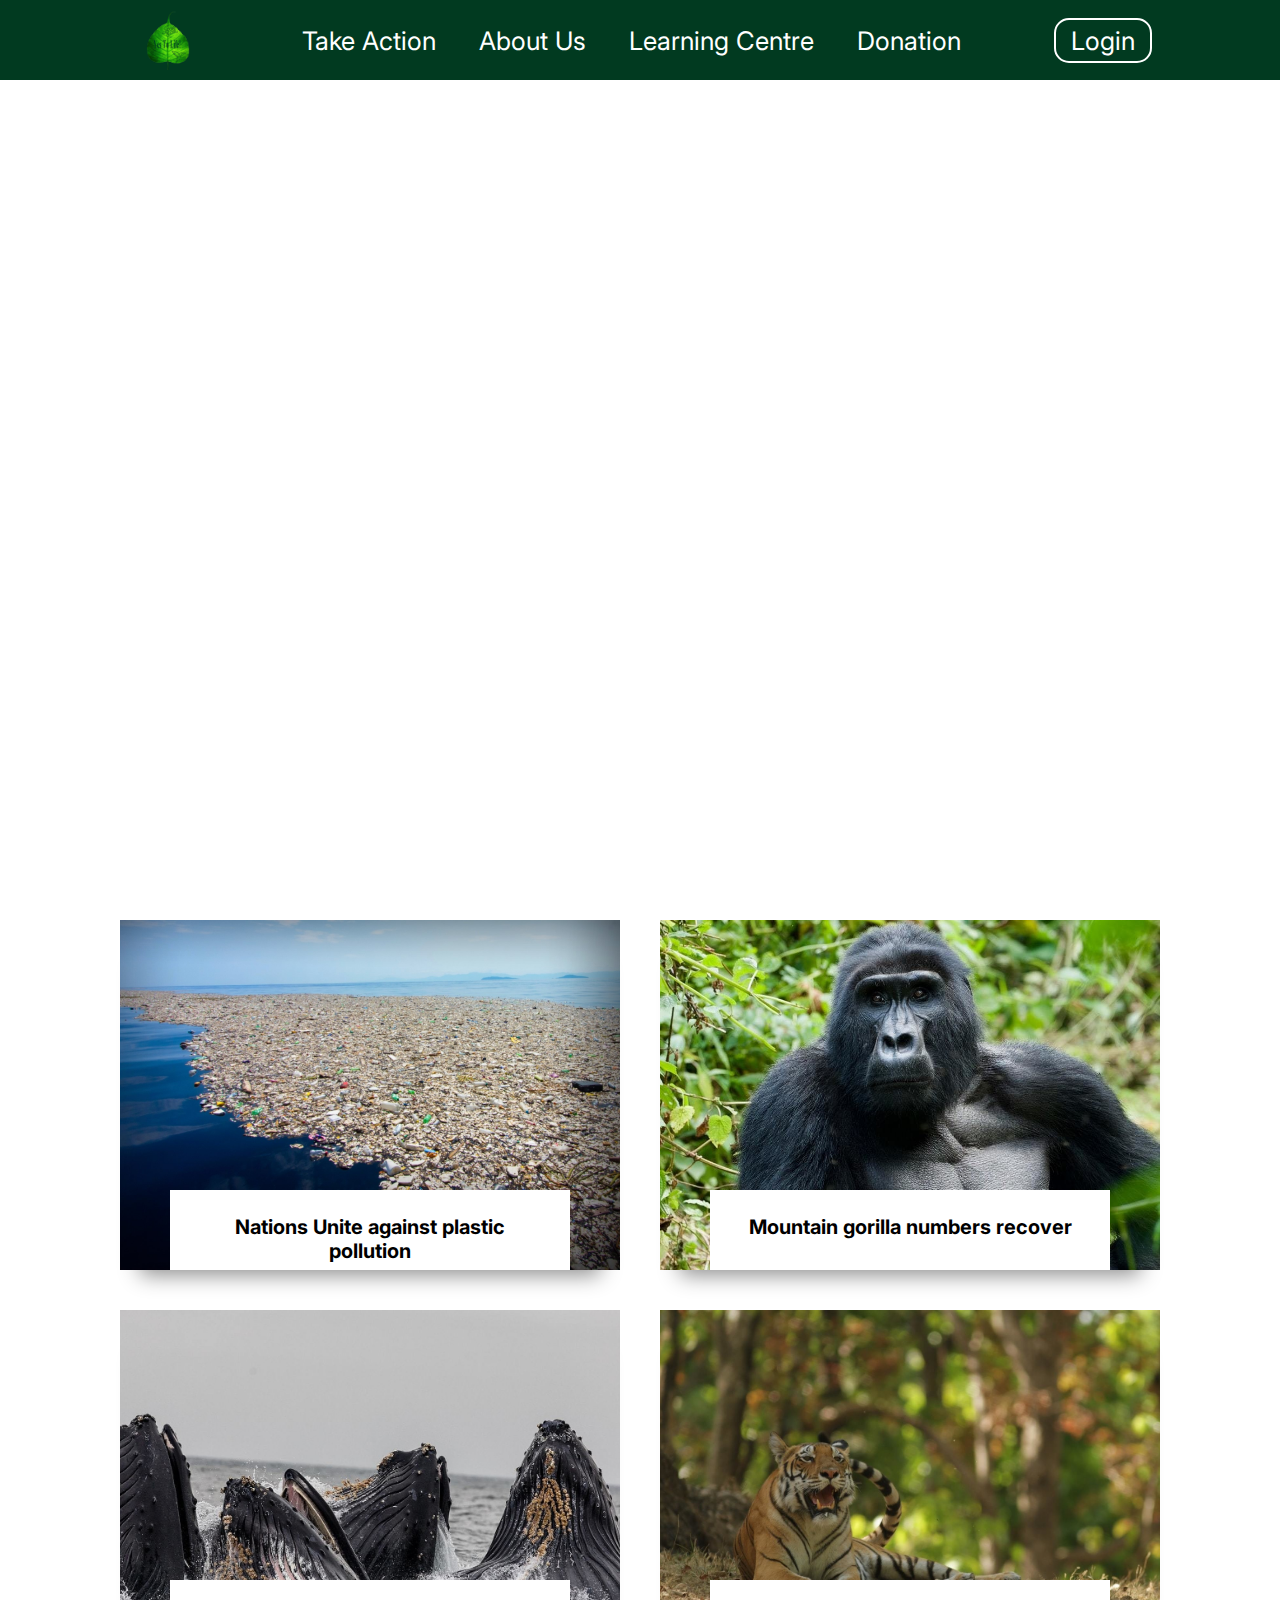
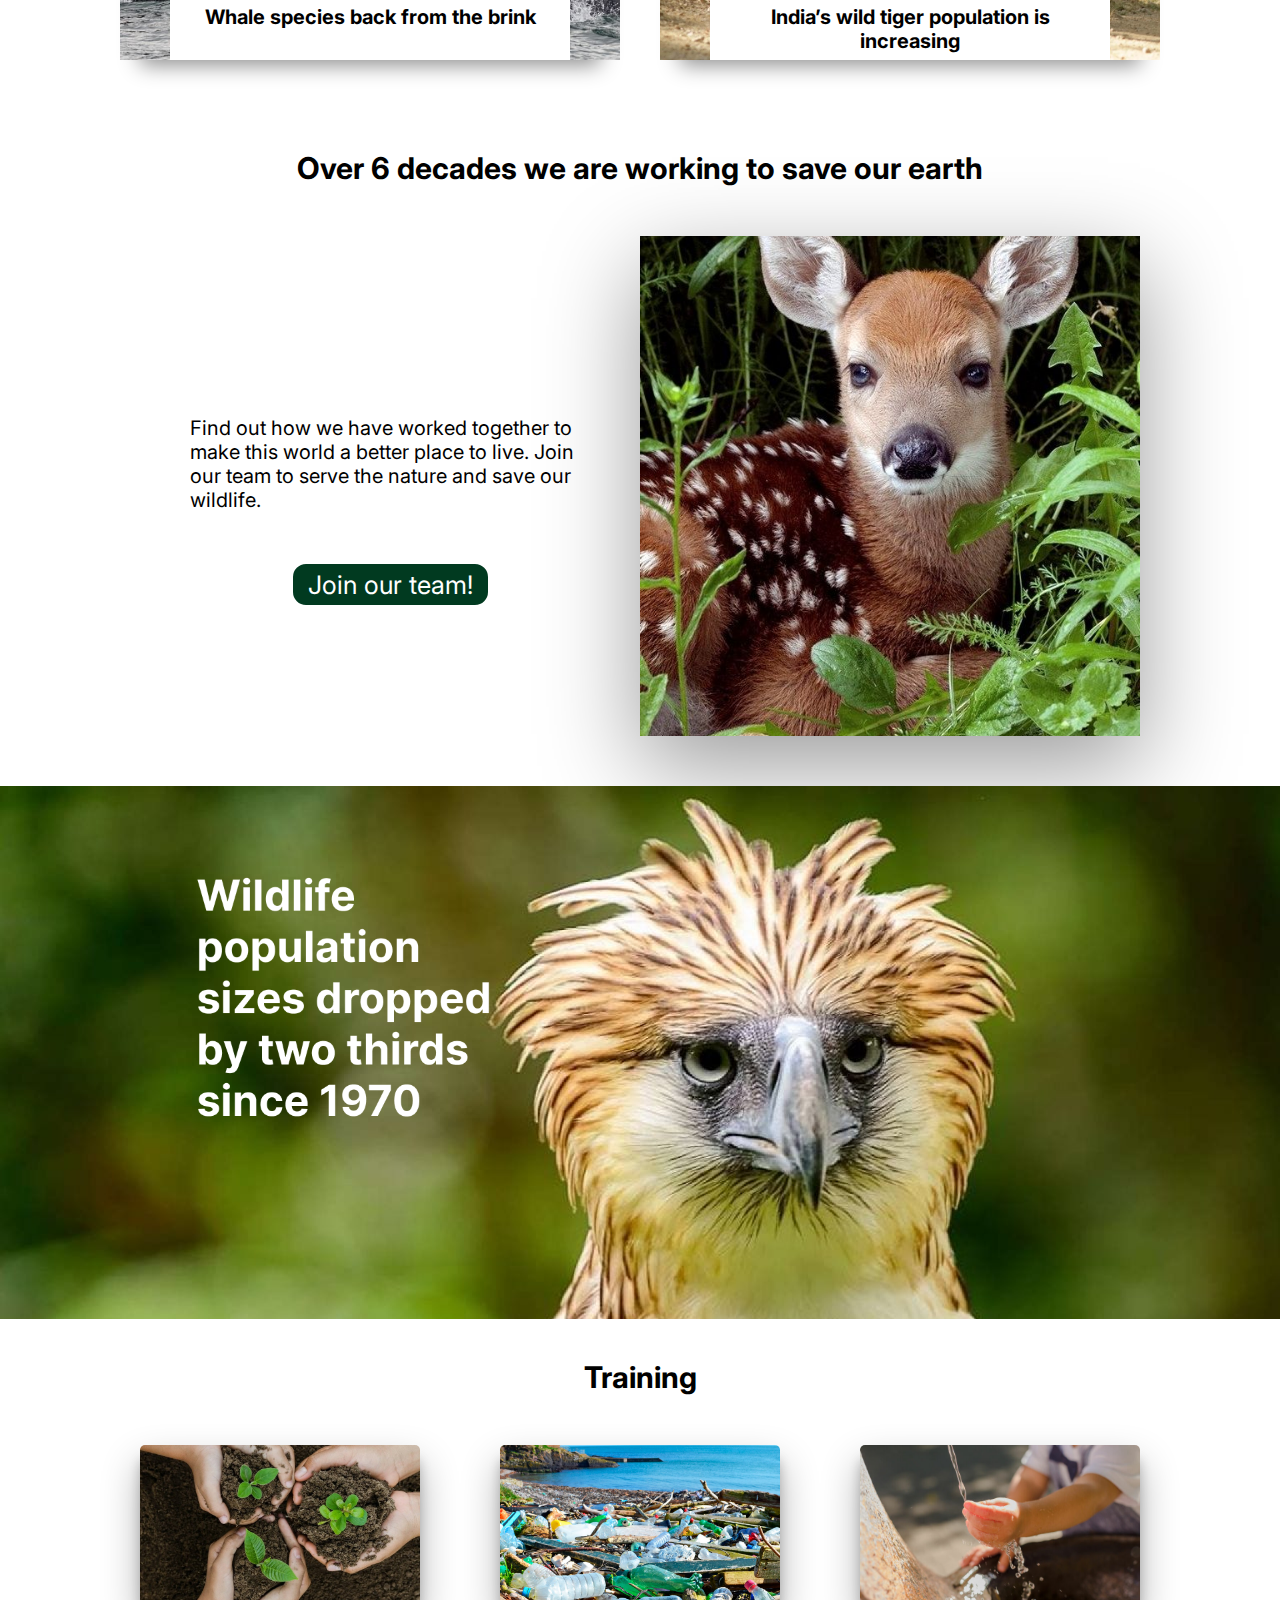
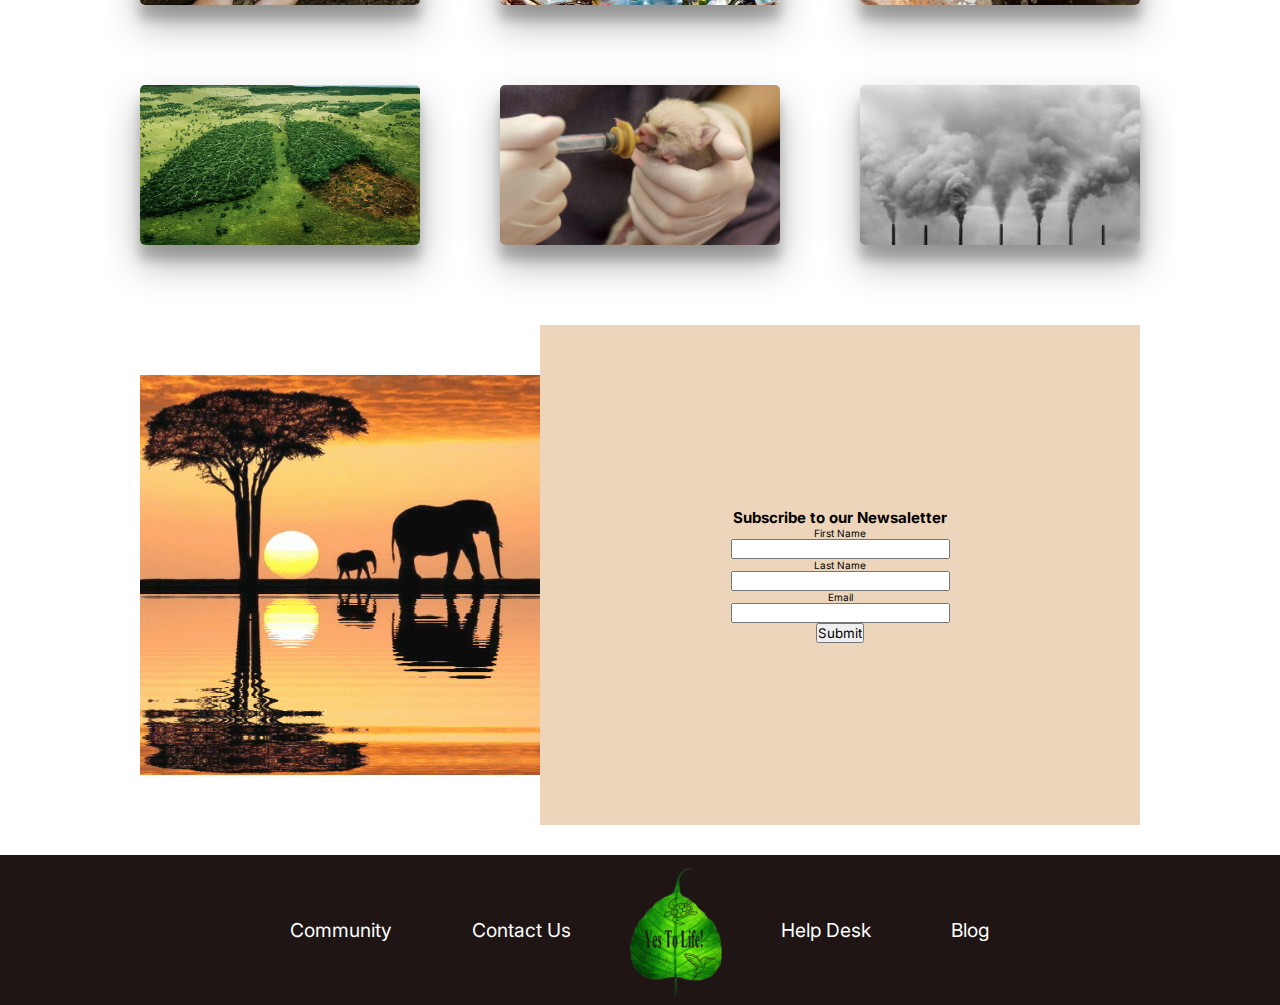
==== index.html @ 1097dbc3 "second commit" ====
<!DOCTYPE html>
<html lang="en">
<head>
    <meta charset="UTF-8">
    <meta http-equiv="X-UA-Compatible" content="IE=edge">
    <meta name="viewport" content="width=device-width, initial-scale=1.0">
    <title>Yes To Life</title>
    <link rel="stylesheet" href="styles.css"/>
    <!-- Inter font -->
    <link rel="preconnect" href="https://fonts.googleapis.com">
    <link rel="preconnect" href="https://fonts.gstatic.com" crossorigin>
    <link href="https://fonts.googleapis.com/css2?family=Inter:wght@300;400;500;600;700;800;900&display=swap" rel="stylesheet"> 
</head>
<body>
    <header>
        <div class="logo">
            <a href="#"><img src="images/logo.png" alt="leaf logo"/></a>
        </div>
        <nav>
            <ul id="links">
                <li><a href="#">Take Action</a></li>
                <li><a href="#">About Us</a></li>
                <li><a href="#">Learning Centre</a></li>
                <li><a href="#">Donation</a></li>
                <img src="images/close.png" alt="close icon" onclick="closeMenu()"/>     
            </ul>
            <img src="images/open.png" alt="open icon" onclick="openMenu()"/>
        </nav>    
        <button class="loginBtn">Login</button>
    </header>
    <!-- ------------------------------------------------------------ -->
    <!-- ----------------------Video---------------------------------- -->
    <!-- ------------------------------------------------------------ -->
    <div class="container">
        <div class="videoContainer">
           <!-- <video src="videos/Plastic_Pollution_Video(480p).mp4" controls></video> -->
           <iframe width="560" height="315" src="https://www.youtube.com/embed/QQYgCxu988s" title="YouTube video player" frameborder="0" allow="accelerometer; autoplay; clipboard-write; encrypted-media; gyroscope; picture-in-picture" allowfullscreen></iframe>
       </div>
    </div>
    <!-- ------------------------------------------------------------ -->
    <!-- ----------------------Inspirational stories----------------- -->
    <!-- ------------------------------------------------------------ -->
    <main class="stories">
        <div class="card">
                <img src="images/nationsUnite.jpg" alt="thousands of single use plastic bottles on river surface">
            <div class="content">
                <h3>Nations Unite against plastic pollution</h3>
                <p>An end to plastic pollution is now in sight after countries from around the world unanimously agreed at the UN Environment Assembly to develop a legally binding treaty. Pressure has been mounting on governments to take action, given the harmful impacts of plastic pollution on people and nature.</p>
                <a href="#">Read more</a>
            </div>
        </div>
        <div class="card">
            <img src="images/gorilla.jpg" alt="a big gorilla in jungle">
        <div class="content">
            <h3>Mountain gorilla numbers recover</h3>
            <p>At one time, mountain gorillas were expected to become extinct by the end of the 20th century. However, a new study has shown that their numbers may actually be increasing for the first time in a while. </p>
            <a href="#">Read more</a>
        </div>
        </div>
            <div class="card">
                <img src="images/Whales.jpg" alt="a few whales in water">
            <div class="content">
                <h3>Whale species back from the brink</h3>
                <p>An estimated 2 million whales were hunted and killed from the 19th to the mid-20th century for their meat, oil and blubber.Shortly after, global trade of whale products was banned and limits were set on subsistence whaling.
                </p>
                <a href="#">Read more</a>
            </div>
        </div>
        <div class="card">
            <img src="images/tiger.jpg" alt="an Indian tiger sitting in the jungle">
        <div class="content">
            <h3>India’s wild tiger population is increasing</h3>
            <p>India is one of 13 nations working on a common goal to double tiger numbers by 2022. It’s estimated that India’s wild tiger population has increased by 33% since 2015. </p>
            <a href="#">Read more</a>
        </div>
</div>
    </main>

    <!-- ------------------------------------------------------------ -->
    <!-- ----------------------Join our team----------------- -->
    <!-- ------------------------------------------------------------ -->
    <section class="joinUs">
        <h2 class="headingJoin">Over 6 decades we are working to save our earth</h2>
        <div class="joinUsContainer">
            <div class="leftText">
                <p>Find out how we have worked together to make this world a better place to live. Join our team to serve the nature and save our wildlife.</p>
                <button>Join our team!</button>
            </div>
            <div class="imgRight">
                <img src="images/deer.jpg" alt="a deer in the bushes"/>
            </div>
        </div>
    </section>

    <!-- ----------------------Image slider----------------- -->
    <!-- ------------------------------------------------------------ -->
    <section aria-label="wildlife and nature photos">
        <div class="carousel">
            <figure>
                    <img src="images/Slide1.png" alt=""/>
                    <img src="images/Slide2.png" alt=""/>
                    <img src="images/Slide3.png" alt=""/>
                    <img src="images/Slide4.png" alt=""/>
                    <img src="images/Slide1.png" alt=""/>  
            </figure>      
          </div>
      </section>

      <!-- ----------------------Training----------------- -->
    <!-- ------------------------------------------------------------ -->
    <section aria-label="various training photos" class="trainingSection">
        <h2>Training</h2>
        <main class="trainingLinks">
        <div class="trainingCard">
            <img src="images/plantsTraining.jpg" alt="plants held in hands">
            <div class="trainingContent">
                <p>In this section learn all about planting trees and plants.</p>
                <button>Learn Now</button>
            </div>
        </div>
        <div class="trainingCard">
            <img src="images/plasticTraining.jpg" alt="plastic pollution showing image">
            <div class="trainingContent">
                <p>How plastic use can be minimized?</p>
                <button>Learn Now</button>
            </div>
        </div>
        <div class="trainingCard">
            <img src="images/waterTraining.jpg" alt="water flowing from a tap">
            <div class="trainingContent">
                <p>Learn how to save water with simple steps.</p>
                <button>Learn Now</button>
            </div>
        </div>
        <div class="trainingCard">
            <img src="images/deforestationTraining.jpg" alt="an image showing large deforestation">
            <div class="trainingContent">
                <p>How deforestation be reduced with better town planning?</p>
                <button>Learn Now</button>
            </div>
        </div>
        <div class="trainingCard">
            <img src="images/animalsTraining.jpg" alt="a baby animal is being fed">
            <div class="trainingContent">
                <p>Learn to take care of wild animals.</p>
                <button>Learn Now</button>
            </div>
        </div>
        <div class="trainingCard">
            <img src="images/pollutionTraining.jpg" alt="large amout of smoke coming out of an industrial chimney">
            <div class="trainingContent">
                <p>Reducing the air pollution with simple lifestyle changes.</p>
                <button>Learn Now</button>
            </div>
        </div>
    </main>
    </section>
    <section class="subscribeSection">
        <div class="formVideoContainer">
            <!-- <video autoplay loop muted src="images/4K_Videos_(ULTRA_HD)__Red_Sky__Nature__Background_Videos__Non_Copyrighted_Videos(360p).mp4"></video> -->
            <img src="images/elephantsSunset.gif"/>
        </div>
        <form type="submit">
            <h2>Subscribe to our Newsaletter</h2>
            <label for="firstName">First Name</label>
            <input type="text" id="firstName" name="firstName">
            <label for="lastName">Last Name</label>
            <input type="text" id="lastName" name="lastName">
            <label for="email">Email</label>
            <input type="email" id="email" name="email">
            <input type="submit" value="Submit"/>
        </form>
    </section>
      <footer>
              <ul class="footerLinks">
                  <li><a href="#">Community</a></li>
                  <li><a href="#">Contact Us</a></li>
              </ul>
              <div class="footerLogo">
                  <a href="#"><img src="images/logo.png" alt="leaf logo"/></a>
              </div>
              <ul class="footerLinks">
                  <li><a href="#">Help Desk</a></li>
                  <li><a href="#">Blog</a></li>
              </ul>
      </footer>
      <script>
          let links = document.getElementById("links");
          function openMenu(){
              links.style.right = "0px";
          }
          function closeMenu(){
              links.style.right = "-100%";
          }
      </script>
  </body>
  </html>
---- styles.css ----
*{
    margin: 0;
    padding: 0;
    box-sizing: border-box;
    font-family: "inter", serif, sans-serif;
}
li{
    list-style: none;
}
/* Variables */
:root{
    font-size: 62.5%;
    --cardinGreen: #013A20;
    --white: #FFFFFF;
    --brightGreen: #56CD05;
    --cocoaBrown: #1E1514;
    --cream: #ECD5BB;
}
body{
    overflow-x: hidden;
}
header{
    width: 100%;
    height: 80px;
    padding: 30px 10%;
    background-color: var(--cardinGreen);
    display: flex;
    justify-content: space-between;
    align-items: center;  
    position: fixed;
    z-index: 1000;
}
.logo{
    width: 60px;
    height: 60px;
    border-radius: 50%;
    transition: all 0.8s ease-in-out;
    margin: 0 1rem;
    flex-shrink: 0;
}
.logo img{
    width: 100%;
    height: 100%;
    object-fit: cover;
    cursor: pointer;
}
.logo:hover{
    transform: scale(1.1);
    box-shadow: 0 0 80px 3px #62f458;
    background-color: var(--white);
}
nav ul li{
    display: inline-block;
    padding: 0 2rem;    
}
.links{
    align-items: center;
}
a{
    color: var(--white);
    font-size: clamp(16px, 2vw, 26px);
    text-decoration: none;
    cursor: pointer;
    position: relative;
}
header ul li a::before{
    content: "";
    width: 0;
    height: 5px;
    position: absolute;
    top: 120%;
    left: 0;
    background-color: var(--white);
    transition: all 0.5s;
}
header ul li a::after{
    content: "";
    width: 0;
    height: 5px;
    position: absolute;
    top: 120%;
    right: 0;
    background-color: var(--brightGreen);
    transition: all 0.5s;
}
ul li a:hover:before{
    width: 50%;
    transform: translateX(100%);
}
ul li a:hover:after{
    width: 50%;
    transform: translateX(-100%);
}
button{
    background-color: var(--cardinGreen);
    color: var(--white);
    font-size: clamp(16px, 2vw, 30px);
    padding: 0.5rem 1.5rem;
    border: 2px solid white;
    border-radius: 1.5rem;
    cursor: pointer;
    transition: all 0.3s ease-in-out;
}
button:hover{
    background-color: var(--white);
    color: var(--cardinGreen);
    border: 2px solid var(--cardinGreen);
}
.container{
    display: flex;
    justify-content: center;
    align-items: center;
    width: 100vw;  
}
.videoContainer{
    display: flex;
    justify-content: center;
    align-items: center;
    padding: 0;
    width: 100%;
    height: 100%;
    padding-top: 80px;
    overflow-x: hidden;
}
.videoContainer iframe{
    margin: 0 auto;
    width: 100%;
    height: 80vh;
    object-fit: cover;
    overflow-x: hidden;
}

.stories{
    display: flex;
    justify-content: center;
    align-items: center;
    flex-wrap: wrap;
    margin-top: 10rem;
}
.card{
    width: 500px;
    height: 350px;
    background-color: var(--cocoaBrown);
    position: relative;
    margin: 20px;
    box-shadow: rgba(0, 0, 0, 0.45) 0px 25px 20px -20px;
    cursor: pointer;
}
.content{
    position: absolute;
    width: 80%;
    height: 80px;
    overflow: hidden;
    bottom: 0;
    left: 10%;
    background-color: var(--white);
    text-align: center;
    transition: 0.5s;
}
.content h3{
    font-size: 2rem;
    margin: 25px;
}
.content p{
    width: 80%;
    margin: 10px auto;
    font-size: 1.6rem;
    opacity: 0;
    transition: 0.5s;
}
.card:hover .content{
    width: 100%;
    height: 100%;
    left: 0%;
}
.card:hover p{
    opacity: 1;
    transition-delay: 0.5s;
}
.card img{
    width: 100%;
    height: 100%;
    object-fit: cover;
    transition: 0.5s;
}
.card:hover img{
    opacity: 0;
}
.joinUs{
    display: flex;
    flex-direction: column;
    align-items: center;
    justify-content: center;
    margin: 50px;
}
.headingJoin{
    font-size: 3rem;
    padding: 2rem;
    margin-bottom: 3rem;
}
.joinUsContainer{
    display: flex;
    flex-direction: row;
    justify-content: center;
    align-items: center;
    flex-wrap: wrap;   
}
.leftText, .imgRight{
    width: 500px;
    height: 500px;
}
.leftText{
    display: flex;
    flex-direction: column;
    align-items: center;
    justify-content: center;
}
.leftText p{
    font-size: 2rem;
    padding: 2rem;
    margin: 3rem;
}
.imgRight img{
    width: 100%;
    height: 100%;
    object-fit: cover;
    box-shadow: rgba(0, 0, 0, 0.4) 0px 30px 90px;
}

.carousel{
    overflow: hidden;
}
.carousel figure{
    position: relative;
    width: 500%;
    height: auto;
    margin: 0;
    left: 0;
    animation: 15s slider infinite;
}
.carousel figure img{
    width: 20%;
    height: 100%;
    float: left;
    object-fit: cover;
}
@keyframes slider{
    0%{
        left: 0;
    }
    20%{
        left: 0;
    }
    25%{
        left: -100%;
    }
    45%{
        left: -100%;
    }
    50%{
        left: -200%;
    }
    70%{
        left: -200%;
    }
    75%{
        left: -300%;
    }
    95%{
        left: -300%;
    }
    100%{
        left: -400%;
    }
}
.trainingSection{
    display: flex;
    flex-direction: column;
    justify-content: center;
    align-items: center;
}
.trainingSection h2{
    font-size: 3rem;
    margin-top: 4rem;
}
.trainingLinks{
    display: flex;
    justify-content: center;
    align-items: center;
    flex-wrap: wrap;
    width: 90%;
    margin: 10px auto;
}
.trainingCard{
    width: 280px;
    height: 160px;
    position: relative;
    overflow: hidden;
    transform: all 0.5s ease-in;
    margin: 4rem;
    border-radius: 0.5rem;
    box-shadow: rgba(0, 0, 0, 0.3) 0px 19px 38px, rgba(0, 0, 0, 0.22) 0px 15px 12px;
}
.trainingCard img{
    width: 100%;
    height: 100%;
    object-fit: cover;
    transform: all 0.5s ease-in;
}
.trainingContent{
    position: absolute;
    left: 0;
    top: 0;
    width: 100%;
    height: 100%;
    display: flex;
    flex-direction: column;
    justify-content: center;
    align-items: center;
    color: white;
    opacity: 0;
    background: rgba(0, 0, 0, 0);
    transform: all 0.5s ease-in;
}
.trainingContent p{
    font-size: 1.6rem;
    color: white;
    padding: 5% 10%;
}
.trainingContent button{
    font-size: 1.6rem;
}
.trainingCard:hover .trainingContent{
    opacity: 1;
    background: rgba(0, 0, 0, 0.8);
}
.trainingCard:hover img{
    transform: scale(1.3) rotate(10deg);
}
.subscribeSection{
    display: flex;
    justify-content: center;
    align-items: center;
    margin: 3rem 0;
}
.formVideoContainer{
    width: 40rem;
    height: 40rem;  
    padding: 0; 
    overflow: hidden;
    margin: 0;

}
.formVideoContainer img{
    width: 100%;
    height: 100%;
    object-fit: cover;
    object-position: center;
    margin: 0;
}
.subscribeSection form{
    width: 60rem;
    height: 50rem;
    display: flex;
    flex-direction: column;
    justify-content: center;
    align-items: center;
    background-color: var(--cream);
    margin: 0;
}
footer{
    display: flex;
    justify-content: center;
    align-items: center;
    background-color: var(--cocoaBrown);
    width: 100%;
    height: 15rem;
    bottom: 0;
}
.footerLinks{
    display: flex;
    flex-direction: row;   
}
footer ul li a{
        color: var(--white);
        font-size: clamp(16px, 1.5vw, 20px);
        text-decoration: none;
        cursor: pointer;
        position: relative;
        padding: 0 4rem;
}
.footerLogo{
    width: 13rem;
    height: 13rem;
    flex-shrink: 0;
}
.footerLogo img{
    width: 100%;
    height: 100%;
    object-fit: cover;
    transition: all 0.5s ease-in-out;
    border-radius: 50%;
}
.footerLogo img:hover{
    transform: scale(1.1);
    box-shadow: 0 0 80px 3px #62f458;
    background-color: var(--white);
}
nav img{
    display: none;
}

@media only screen and (max-width: 910px) {
    header{
        display: flex;
        justify-content: space-between;
    }
    nav ul{
        position: fixed;
        top: 0;
        right: 0;
        width: 100%;
        height: 100vh;
        background-color: var(--cardinGreen);
        padding: 6rem;
        transition: all 0.5s ease-in-out;
     }
    nav ul li{
        display: block;
        text-align: center;
        margin: 50px;
        border-bottom: 2px solid var(--white);
     }
     nav ul li a{
        box-shadow: rgba(0, 0, 0, 0.4) 0px 30px 90px;
     }
     nav img{
        display: block;
        width: 30px;
        cursor: pointer;
        }
    nav ul img{
        position: absolute;
        top: 30px;
        left: 30px;
    }
    .loginBtn{
        position: absolute;
        top: 30px;
        right: 30px;
    }
}

@media only screen and (max-width: 768px){
    footer{
        display: flex;
        flex-direction: column;
        height: auto;
        position: relative;
        bottom: 0;
    }
    .footerLinks li {
        padding: 2rem 0;
    }
    .footerLinks{
        display: flex;
        flex-direction: column;
        align-items: center;
    }
    .footerLogo{
        order: -1;
    }
}
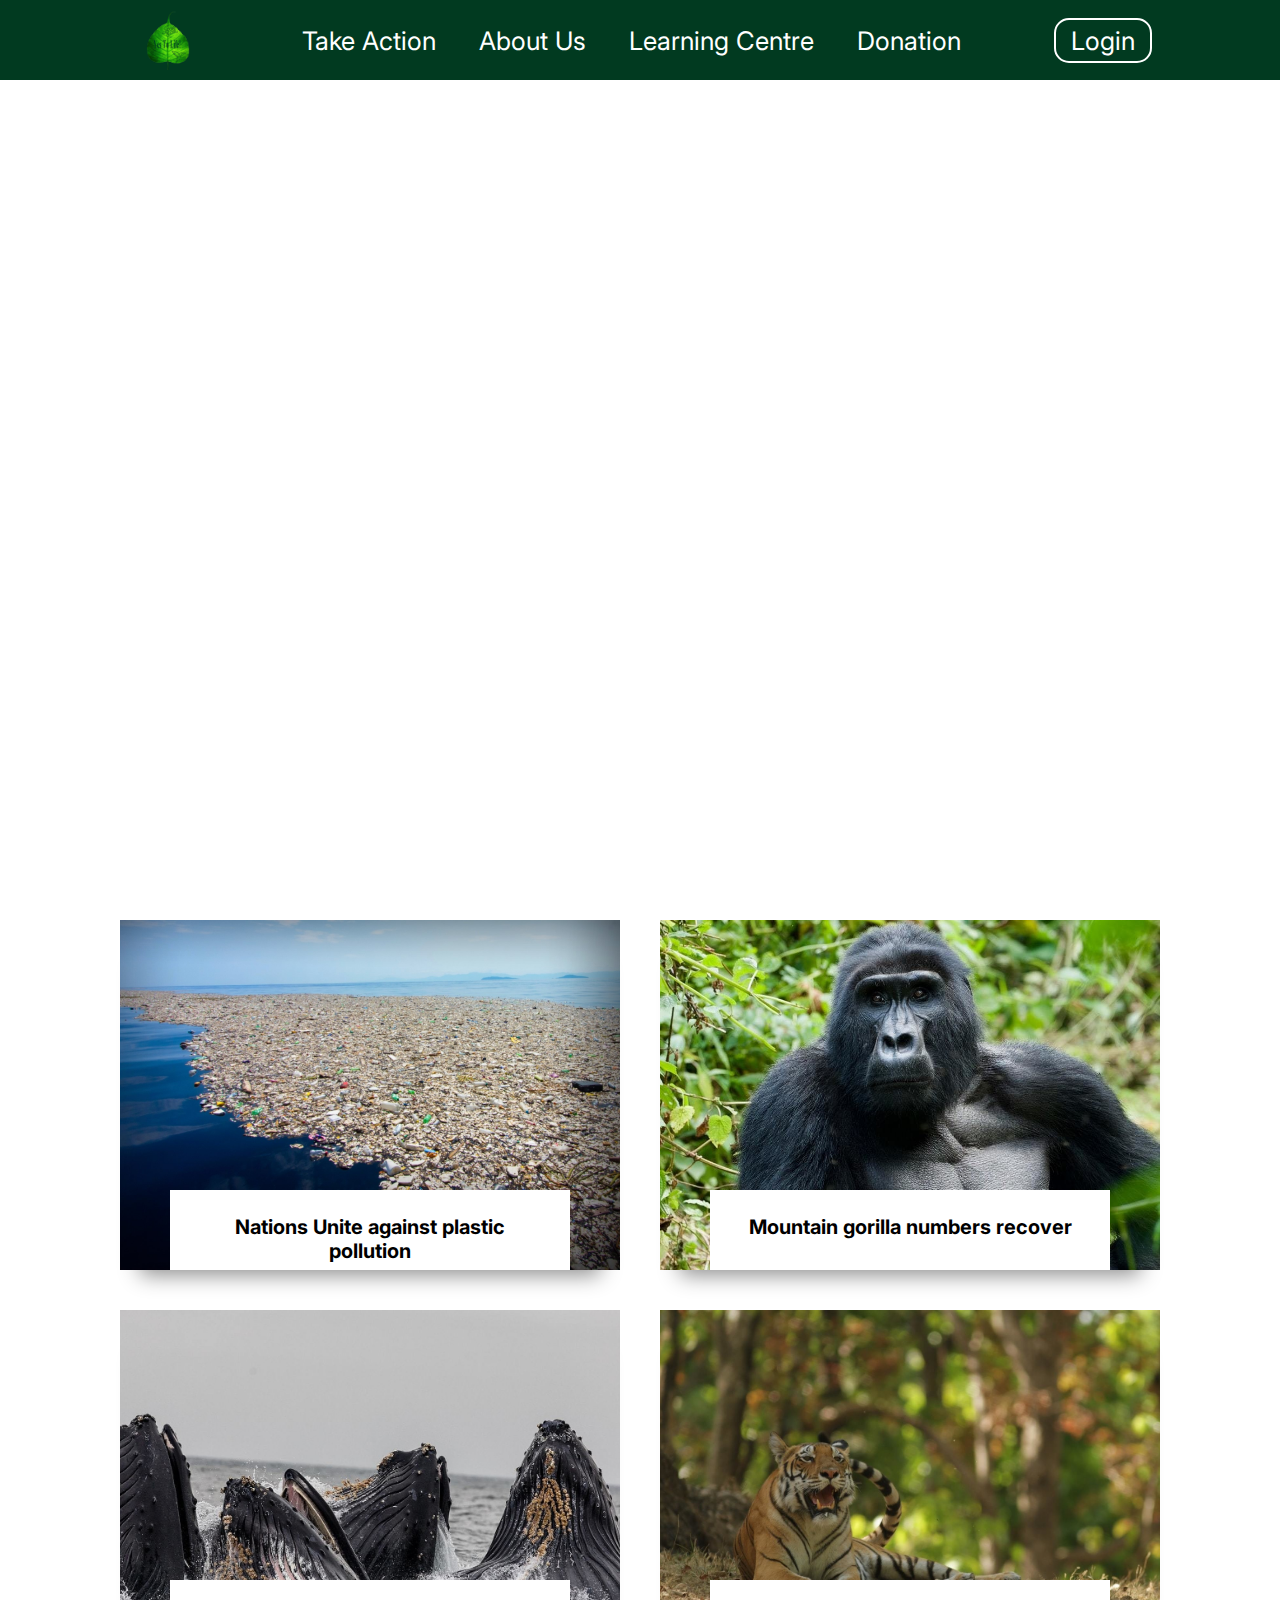
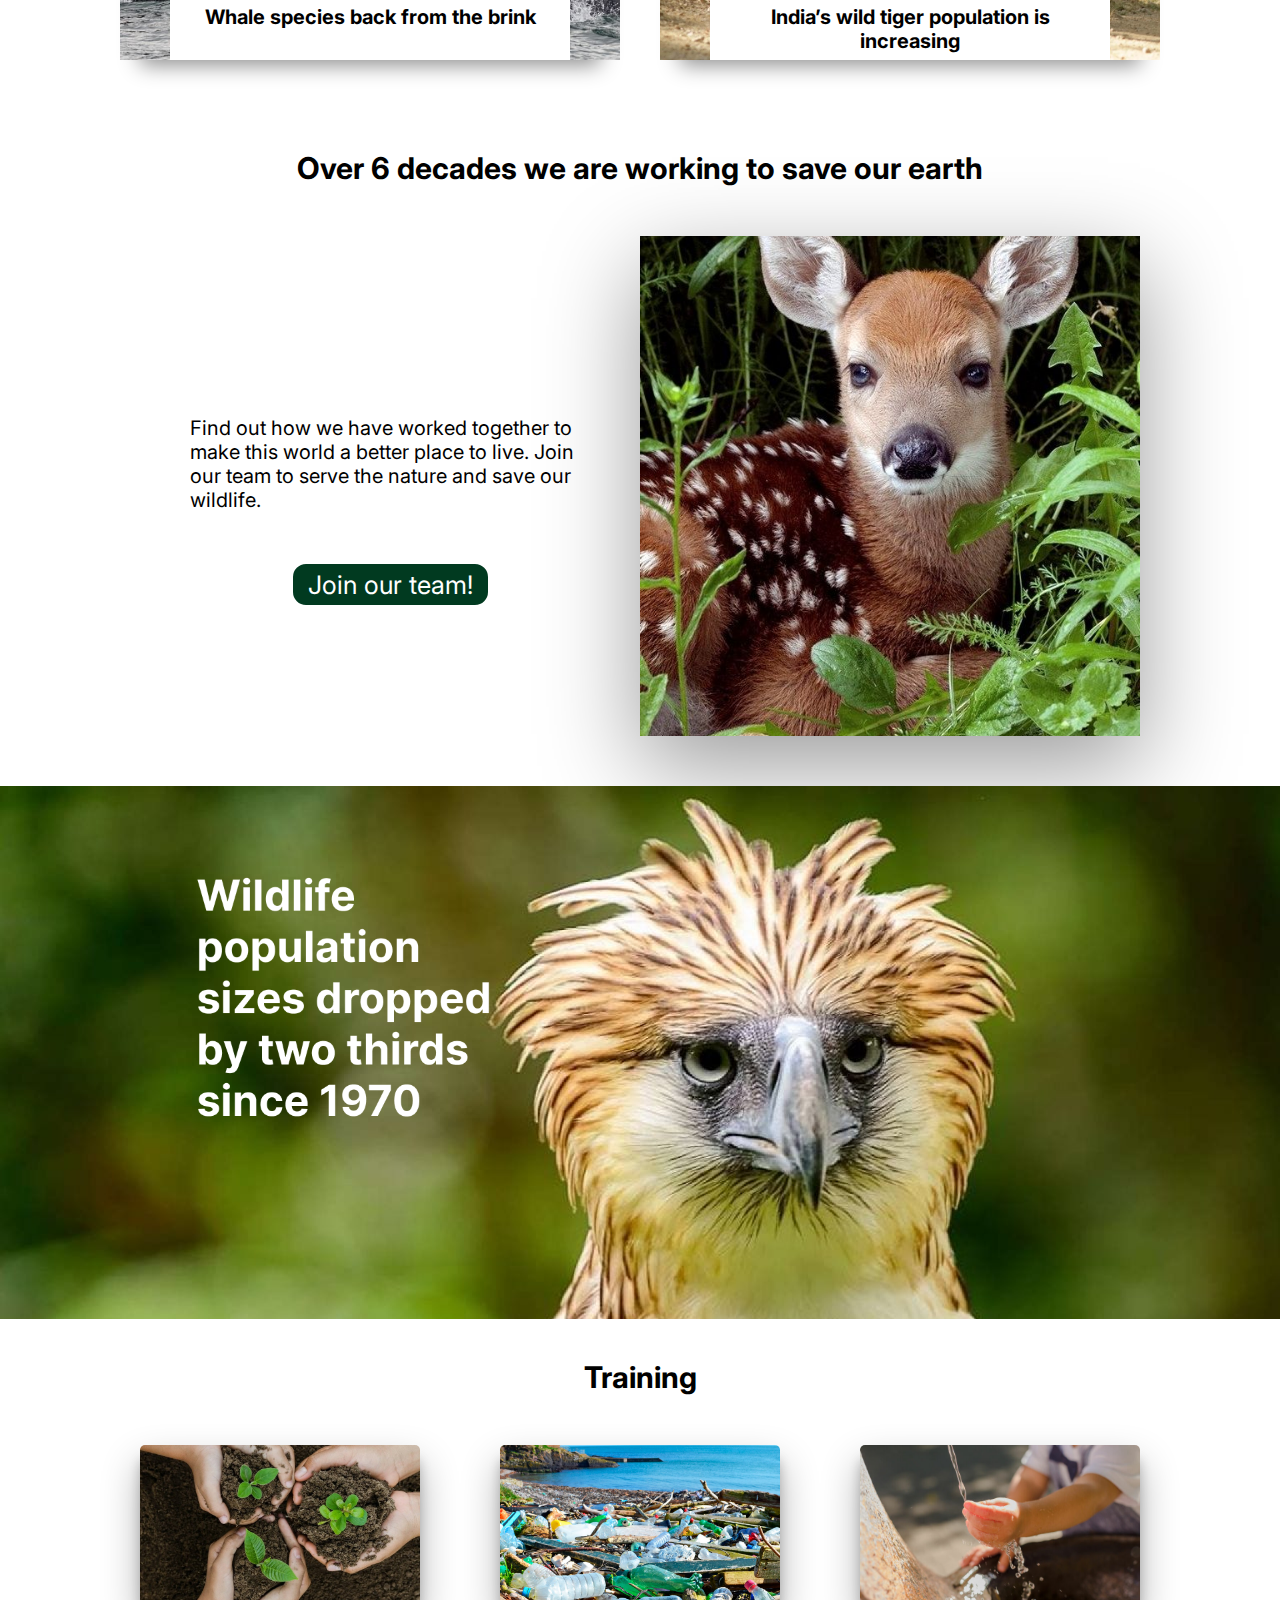
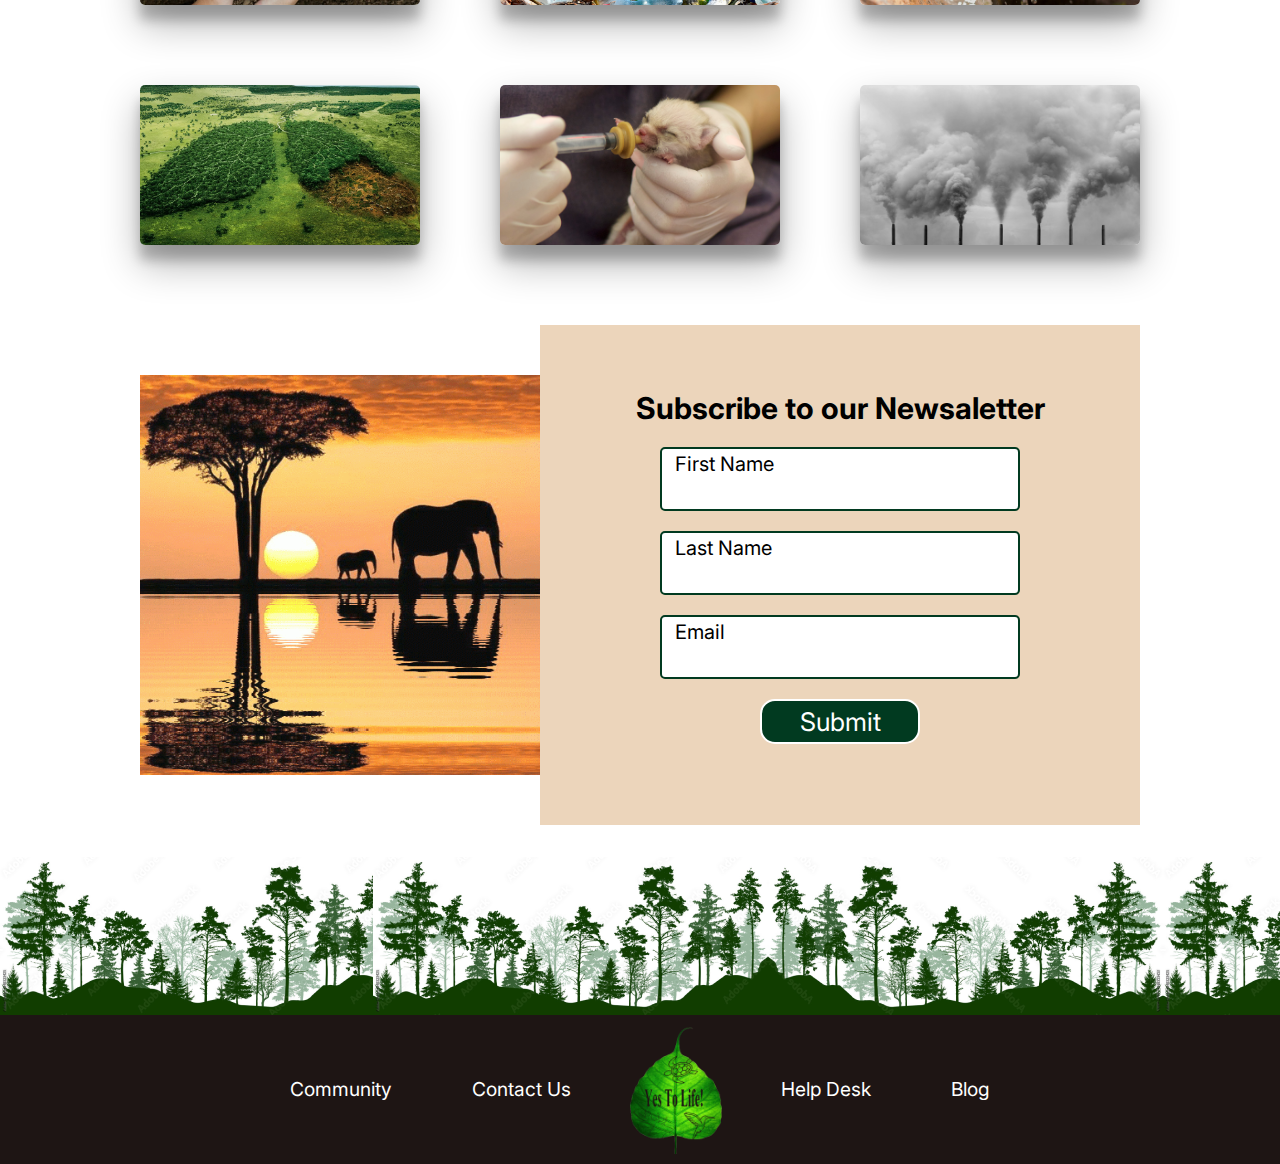
==== commit d7962ae2: "second changes made in home page" ====
--- a/index.html
+++ b/index.html
@@ -157,20 +157,30 @@
     </section>
     <section class="subscribeSection">
         <div class="formVideoContainer">
-            <!-- <video autoplay loop muted src="images/4K_Videos_(ULTRA_HD)__Red_Sky__Nature__Background_Videos__Non_Copyrighted_Videos(360p).mp4"></video> -->
             <img src="images/elephantsSunset.gif"/>
         </div>
-        <form type="submit">
+        <div class="formContainer">
             <h2>Subscribe to our Newsaletter</h2>
-            <label for="firstName">First Name</label>
-            <input type="text" id="firstName" name="firstName">
-            <label for="lastName">Last Name</label>
-            <input type="text" id="lastName" name="lastName">
-            <label for="email">Email</label>
-            <input type="email" id="email" name="email">
-            <input type="submit" value="Submit"/>
-        </form>
+            <form action="/" type="submit">
+                <div class="inputBox">
+                    <input type="text" class="inputValue" id="firstName" name="firstName" placeholder=" " required>
+                    <label for="firstName">First Name</label>
+                </div>
+                <div class="inputBox">
+                    <input type="text" class="inputValue" id="lastName" name="lastName" placeholder=" " required>
+                    <label for="lastName">Last Name</label>
+                </div>
+                <div class="inputBox">
+                    <input type="email" class="inputValue" id="email" name="email" placeholder=" " required>
+                    <label for="email">Email</label>
+                </div>
+                <input class="formBtn" type="submit" value="Submit"/>
+            </form>
+        </div>
     </section>
+    <div class="bottomTrees">
+        <img src="images/trees.png" alt="trees in a row"/>
+    </div>
       <footer>
               <ul class="footerLinks">
                   <li><a href="#">Community</a></li>
--- a/styles.css
+++ b/styles.css
@@ -177,6 +177,9 @@
     opacity: 1;
     transition-delay: 0.5s;
 }
+.content a{
+    color: var(--cardinGreen);
+}
 .card img{
     width: 100%;
     height: 100%;
@@ -358,7 +361,7 @@
     object-position: center;
     margin: 0;
 }
-.subscribeSection form{
+.formContainer{
     width: 60rem;
     height: 50rem;
     display: flex;
@@ -367,6 +370,77 @@
     align-items: center;
     background-color: var(--cream);
     margin: 0;
+    position: relative;
+}
+.formContainer h2{
+    padding: 4rem;
+    font-size: 3rem;
+    position: absolute;
+    top: 5%;
+}
+.formContainer form{
+    position: relative;
+    width: 60%;
+    margin-top: 30px;
+}
+
+.inputBox{
+    position: relative;
+    width: 100%;
+}
+.inputValue{
+    width: 100%;
+    height: 40px;
+    margin: 10px 0;
+    padding: 3rem;
+    border-radius: 5px;
+    font-size: 3rem;
+    outline: none;
+    border: 2px solid var(--cardinGreen);
+    transition: all 0.6s;
+}
+.inputBox label{
+    font-size: 2rem;
+    position: absolute;
+    left: 15px;
+    top:15px;
+    transition: all 0.6s;
+}
+
+.inputValue:focus ~ label,
+.inputValue:not(:placeholder-shown).inputValue:not(:focus) ~ label
+{
+    color: var(--white);
+    font-size: 1.5rem;
+    top: 4px;
+    background-color: var(--cardinGreen);
+    padding: 0 5px;
+    letter-spacing: 0.2rem; 
+}
+.inputBox input:focus{
+    border-color: var(--brightGreen);
+}
+.formBtn{
+    background-color: var(--cardinGreen);
+    color: var(--white);
+    width: 16rem;
+    font-size: clamp(16px, 2vw, 30px);
+    padding: 0.5rem 1.5rem;
+    border: 2px solid white;
+    border-radius: 1.5rem;
+    margin: 10px 100px 0;
+    cursor: pointer;
+    transition: all 0.3s ease-in-out;
+}
+.formBtn:hover{
+    background-color: var(--white);
+    color: var(--cardinGreen);
+    border: 2px solid var(--cardinGreen);
+}
+.bottomTrees{
+    width: 100vw;
+    height: auto;
+    margin-bottom: -5px;
 }
 footer{
     display: flex;
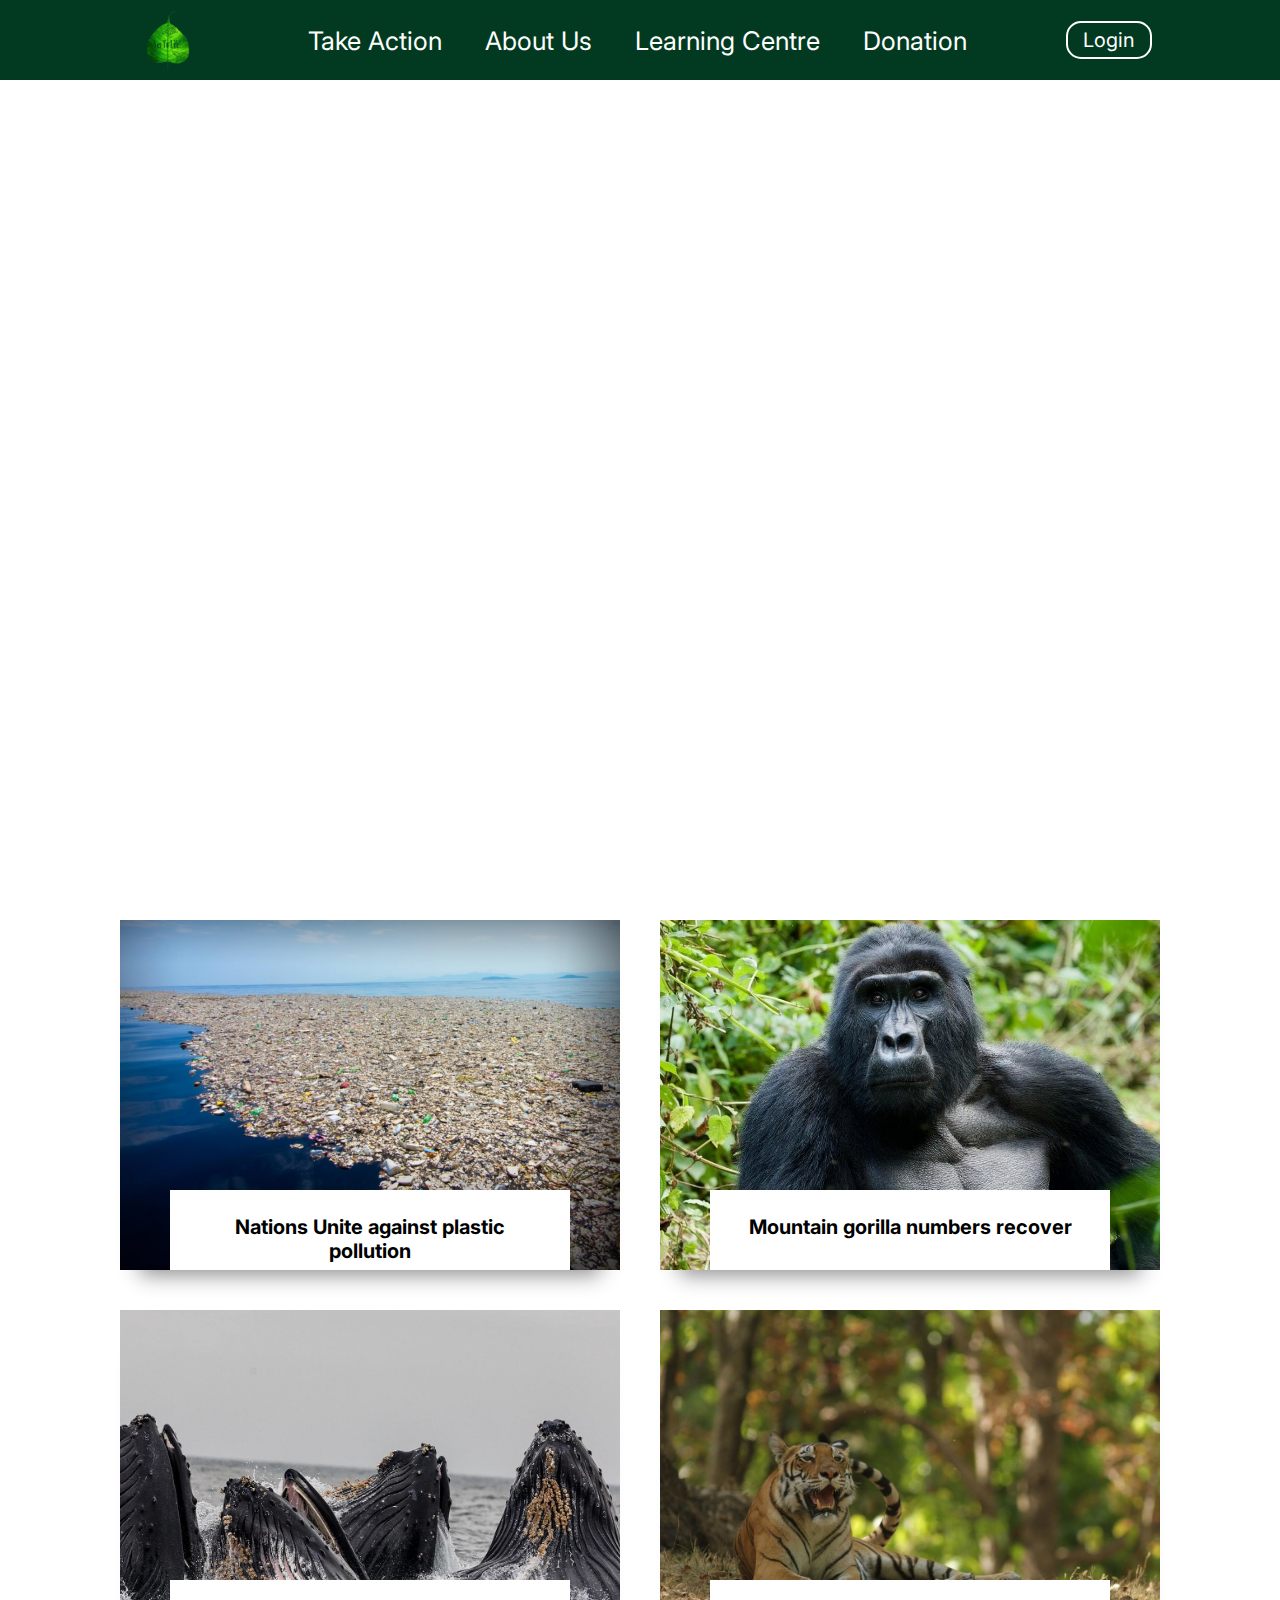
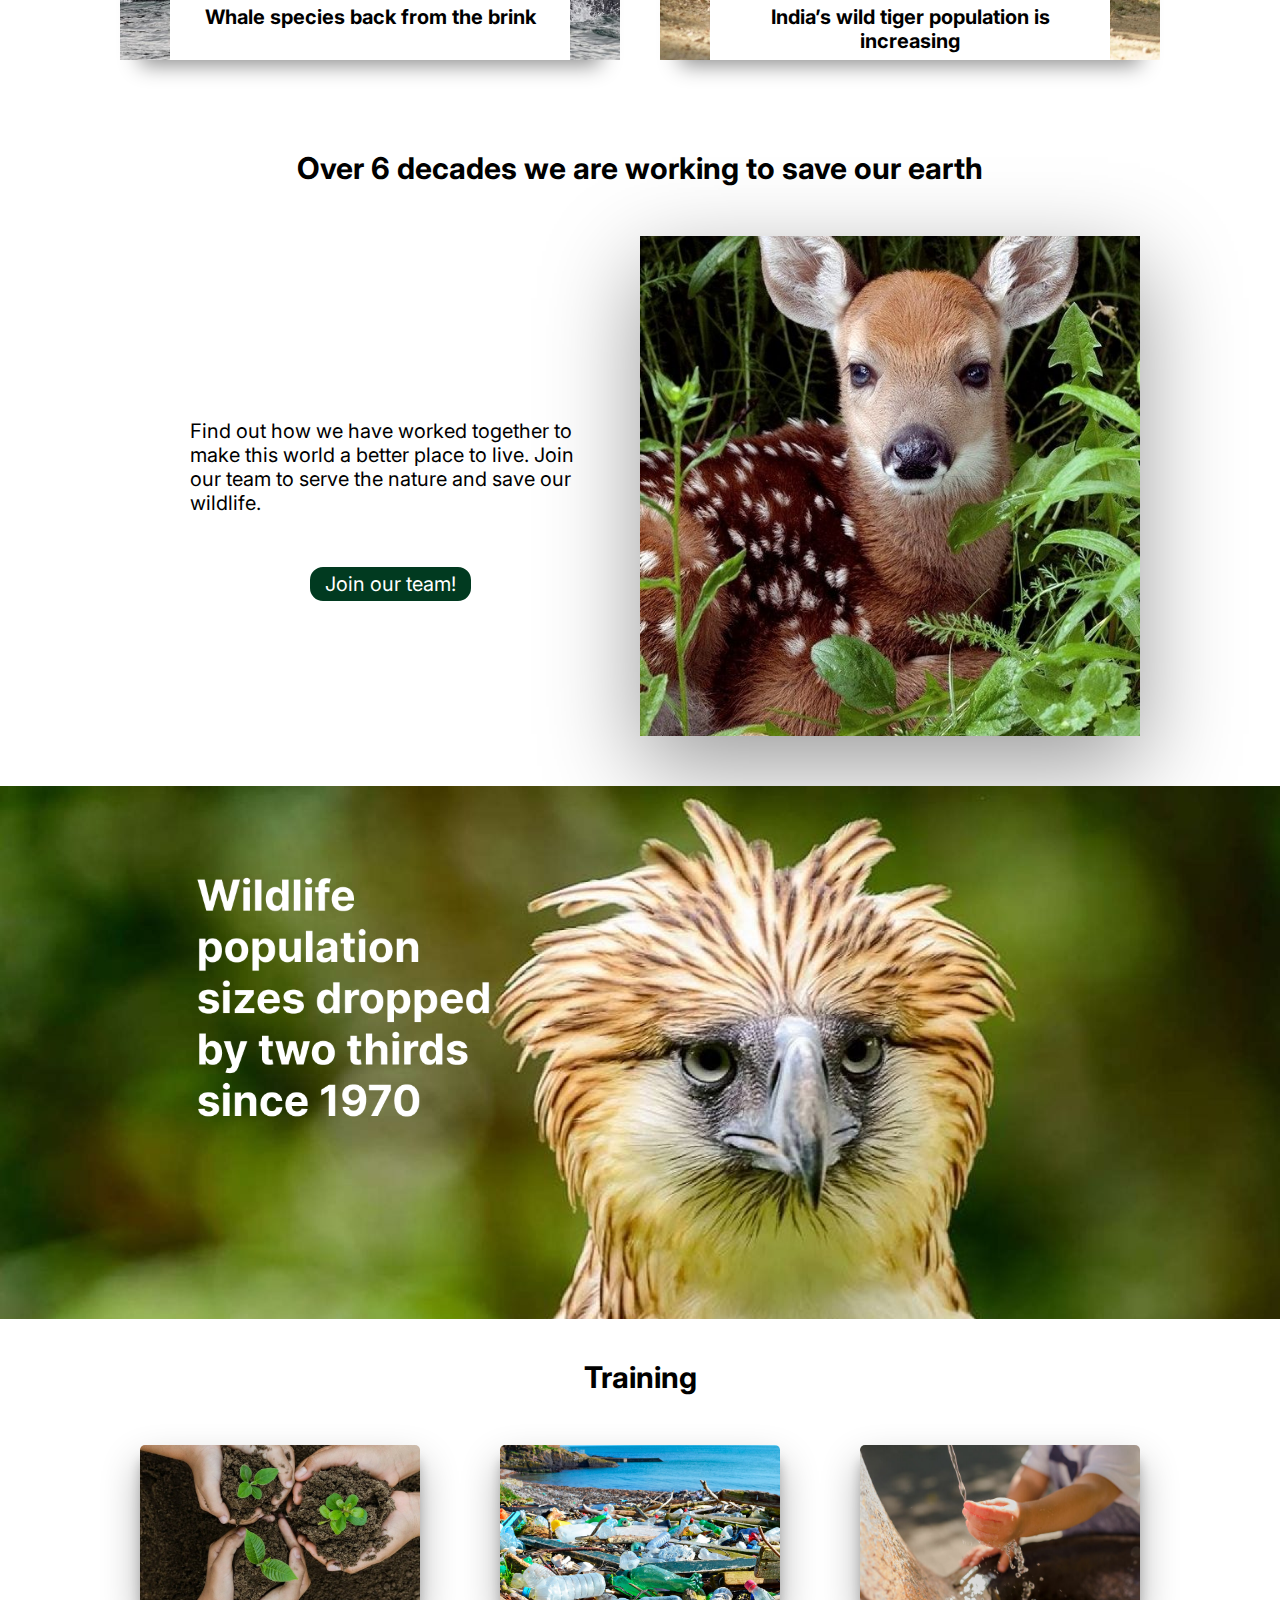
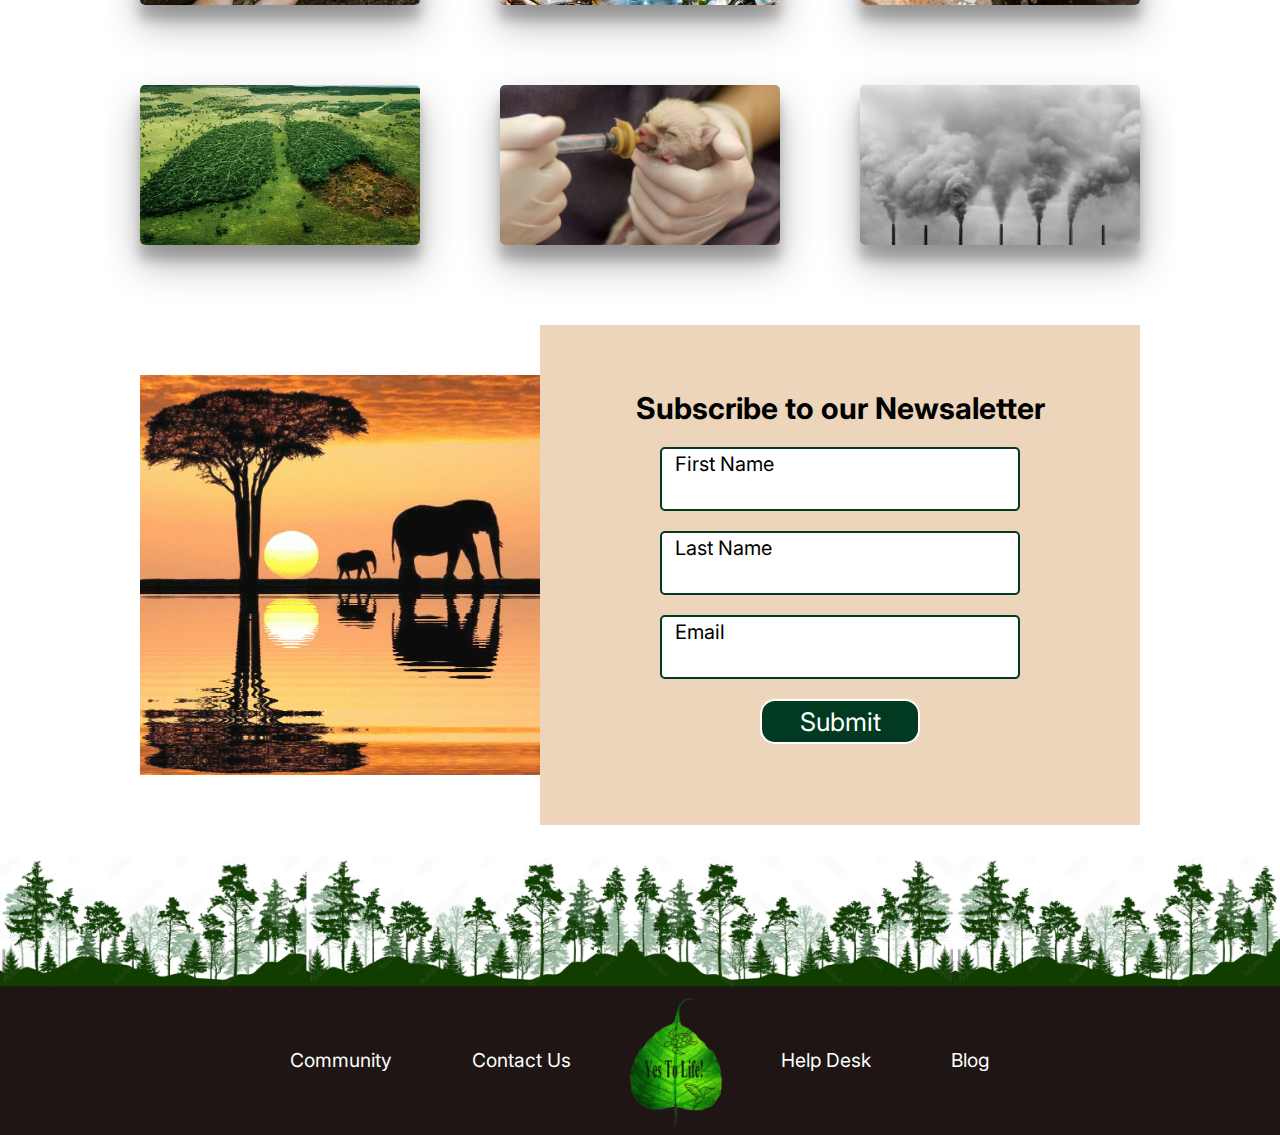
==== commit 3ca6a57f: "third commit with new pages take action and about us" ====
--- a/index.html
+++ b/index.html
@@ -4,7 +4,7 @@
     <meta charset="UTF-8">
     <meta http-equiv="X-UA-Compatible" content="IE=edge">
     <meta name="viewport" content="width=device-width, initial-scale=1.0">
-    <title>Yes To Life</title>
+    <title>Yes To Life!</title>
     <link rel="stylesheet" href="styles.css"/>
     <!-- Inter font -->
     <link rel="preconnect" href="https://fonts.googleapis.com">
@@ -14,20 +14,21 @@
 <body>
     <header>
         <div class="logo">
-            <a href="#"><img src="images/logo.png" alt="leaf logo"/></a>
+            <a href="index.html"><img src="images/logo.png" alt="leaf logo"/></a>
         </div>
         <nav>
             <ul id="links">
-                <li><a href="#">Take Action</a></li>
-                <li><a href="#">About Us</a></li>
+                <li><a href="takeAction.html">Take Action</a></li>
+                <li><a href="aboutUs.html">About Us</a></li>
                 <li><a href="#">Learning Centre</a></li>
                 <li><a href="#">Donation</a></li>
-                <img src="images/close.png" alt="close icon" onclick="closeMenu()"/>     
+                <img src="images/close.png" alt="close icon" onclick="closeMenu()"/>
             </ul>
             <img src="images/open.png" alt="open icon" onclick="openMenu()"/>
         </nav>    
         <button class="loginBtn">Login</button>
     </header>
+
     <!-- ------------------------------------------------------------ -->
     <!-- ----------------------Video---------------------------------- -->
     <!-- ------------------------------------------------------------ -->
@@ -194,15 +195,9 @@
                   <li><a href="#">Blog</a></li>
               </ul>
       </footer>
-      <script>
-          let links = document.getElementById("links");
-          function openMenu(){
-              links.style.right = "0px";
-          }
-          function closeMenu(){
-              links.style.right = "-100%";
-          }
-      </script>
+
+<script src="/main.js"></script>
+
   </body>
   </html>
                 
--- a/styles.css
+++ b/styles.css
@@ -15,6 +15,7 @@
     --brightGreen: #56CD05;
     --cocoaBrown: #1E1514;
     --cream: #ECD5BB;
+    --malachite: #06F549;
 }
 body{
     overflow-x: hidden;
@@ -442,6 +443,10 @@
     height: auto;
     margin-bottom: -5px;
 }
+.bottomTrees img{
+    width: 100%;
+    height: 100%;
+}
 footer{
     display: flex;
     justify-content: center;
@@ -486,8 +491,15 @@
 
 @media only screen and (max-width: 910px) {
     header{
-        display: flex;
+        /* display: flex;
         justify-content: space-between;
+        align-items: center; */
+    }
+    .logo{
+        position: absolute;
+        left: 50%;
+        right: 50%;
+        top: 0;
     }
     nav ul{
         position: fixed;
@@ -499,7 +511,7 @@
         padding: 6rem;
         transition: all 0.5s ease-in-out;
      }
-    nav ul li{
+    nav ul li, .loginBtn{
         display: block;
         text-align: center;
         margin: 50px;
@@ -520,8 +532,8 @@
     }
     .loginBtn{
         position: absolute;
-        top: 30px;
-        right: 30px;
+        top: -30px;
+        right: 1px;
     }
 }
 
@@ -545,3 +557,305 @@
         order: -1;
     }
 }
+
+
+/* ----------------------Take Action Page Styling----------------------
+-------------------------------------------------------------------- */
+.volunteer{
+    padding-top: 12rem;
+}
+.volunteer h1, .intern h1{
+    font-size: 4rem;
+    text-align: center;
+    color: var(--cocoaBrown);
+}
+.volunteerCards, .internCards{
+    display: flex;
+    justify-content: center;
+    align-items: center;
+    flex-wrap: wrap;
+    
+}
+.volunteerCard, .internCard{
+    width: 300px;
+    height: 400px;
+    position: relative;
+    overflow: hidden;
+    margin: 2rem;
+    cursor: pointer;
+ 
+}
+.volunteerCard img, .internCard img{
+    width: 100%;
+    height: 100%;
+    object-fit: cover;
+    object-position: center;
+}
+.volunteerContent, .internContent{
+    width: 100%;
+    height: 70px;
+    position: absolute;
+    background-color: var(--cardinGreen);
+    bottom: 0;
+    transition: all 0.3s ease-in;
+}
+.volunteerContent h3, .internCard h3{
+    font-size: 3rem;
+    color: var(--white);
+    text-align: center;
+    padding: 1.3rem;
+}
+.volunteerContent p, button{
+    font-size: 2rem;
+    visibility: hidden;
+    opacity: 0;
+    text-align: center;
+}
+.internContent p, button{
+    font-size: 2rem;
+    visibility: hidden;
+    opacity: 0;
+    text-align: center;
+}
+.volunteerBtn{
+    margin-left: 8rem;
+    text-align: center;
+    margin-top: 2rem;
+}
+.volunteerCard:hover .volunteerContent{
+    height: 50%;
+    background-color: var(--cocoaBrown);
+}
+.volunteerCard:hover p, button{
+    visibility: visible;
+    opacity: 1;
+    color: var(--white);
+}
+.intern{
+    padding-top: 9rem;
+}
+.internCard:hover .internContent{
+    height: 50%;
+    background-color: var(--cocoaBrown);
+}
+.internCard:hover p, button{
+    visibility: visible;
+    opacity: 1;
+    color: var(--white);
+}
+.communityServices{
+    padding-top: 9rem;
+    padding-bottom: 5rem;
+}
+.communityServices h2{
+    text-align: center;
+    font-size: 4rem;
+    color: var(--cocoaBrown);
+}
+.communityCards{
+    display: flex;
+    justify-content: center;
+    align-items: center;
+    flex-wrap: wrap;
+}
+.communityCard{
+    width: 250px;
+    height: 300px;
+    border: 4px solid var(--malachite);
+    border-radius: 20px;
+    margin: 30px;
+    filter: grayscale(1);
+    cursor: pointer;
+}
+.communityCard p{
+    font-size: 2rem;
+    text-align: center;
+    margin-top: 30px;
+    margin-bottom: 10px;
+    font-weight: 500;
+    color: gray;
+    
+}
+.communityCard img{
+    width: 100%;
+    height: 70%;
+    object-fit: contain;
+    opacity: 1;
+    filter:grayscale(1);
+    transition: filter 0.3s;
+}
+
+.communityCard:hover img{
+    filter: grayscale(0);
+}
+.communityCard:hover p{
+    color: var(--brightGreen);
+    filter:grayscale(0);
+}
+.communityCard:hover{
+    filter: grayscale(0);
+}
+
+/* ----------------------About Us Page Styling----------------------
+-------------------------------------------------------------------- */
+/* body{
+    perspective: 10px;
+    overflow-x: hidden;
+    height: 100vh;
+    overflow-y: auto;
+}
+.aboutSection{
+    position: relative;
+    display: flex;
+    justify-content: center;
+    align-items: center;
+    width: 100%;
+    height: 100vh;
+    
+    overflow: hidden;
+}
+
+.aboutBg{
+    position: absolute;
+    top: 0;
+    left: 0;
+    width: 100%;
+    height: 100%;
+    object-fit: cover;
+    pointer-events: none;
+}
+    
+.aboutSection h1, p{
+    color: var(--white);
+    font-size: 4rem;
+    z-index: 1;
+} */
+
+.aboutContent{
+    width: 100%;
+    min-height: 100vh;
+    background-image: url(images/about.jpg);
+    background-size: 100% 100%;
+    background-attachment: fixed;
+    display: flex;
+    justify-content: center;
+    align-items: center;
+    flex-direction: column;
+}
+.about{
+    width: 600px;
+    background: rgba( 255, 255, 255, 0.4 );
+    box-shadow: 0 8px 32px 0 rgba( 31, 38, 135, 0.37 );
+    backdrop-filter: blur( 4px );
+    -webkit-backdrop-filter: blur( 4px );
+    border-radius: 10px;
+    border: 1px solid rgba( 255, 255, 255, 0.18 );
+}
+
+.about h1{
+    color: var(--cocoaBrown);
+    padding: 10px;
+    text-align: center;
+    font-size: 4rem;
+}
+.about p{
+    padding: 0 30px 30px;
+    font-size: 3rem;
+    text-align: center;
+    font-weight: 600;
+    word-spacing: 1px;
+    line-height: 40px;
+    color: var(--cocoaBrown);
+} 
+.missionContent{
+    width: 100%;
+    min-height: 600px;
+    background-image: url(images/big\ leaf.jpg);
+    background-size: 100% 100%;
+    background-attachment: fixed;   /*remember to remove fixed and make it scroll in mobile*/
+    display: flex;
+    justify-content: center;
+    align-items: center;
+    flex-direction: column;
+}
+.mission{
+    background: rgba( 255, 255, 255, 0.03 );
+    box-shadow: 0 8px 32px 0 rgba( 31, 38, 135, 0.37 );
+    backdrop-filter: blur( 4px );
+    -webkit-backdrop-filter: blur( 4px );
+    border: 1px solid rgba( 255, 255, 255, 0.18 );
+    padding: 3rem 0;
+}
+.missionContent h1{
+    color: var(--cocoaBrown);
+    padding: 10px;
+    text-align: center;
+    font-size: 4rem;
+}
+
+.missionContent p{
+    padding: 0 30px 30px;
+    font-size: 3rem;
+    color: var(--cocoaBrown);
+}
+.ourTeam{
+    display: flex;
+    flex-direction: column;
+    justify-content: center;
+    align-items: center;
+    padding: 4rem 0;
+}
+.teamHeading{
+    text-align: center;
+    font-size: 4rem;
+    color: var(--cocoaBrown);
+}
+.teamCards{
+    display: flex;
+    justify-content: center;
+    align-items: center;
+    flex-wrap: wrap;
+    width: 70%;
+}
+.teamCard{
+    width: 300px;
+    height: 400px;
+    margin: 3rem;
+    display: flex;
+    justify-content: center;
+    align-items: center;
+    flex-direction: column;
+    align-self: flex-start;
+    border-inline-start: 5px solid;
+    border-block-end: 5px solid;
+    border-image-source: radial-gradient(circle at bottom left, var(--malachite), transparent 50%);
+    border-image-slice: 1;
+    padding: 10px;
+    transition: all 0.6s ease-in-out;
+    cursor: pointer;
+}
+.teamCard:hover{
+    border-image-source: radial-gradient(circle at bottom left, var(--malachite), transparent 80%);
+}
+.teamContent{
+    display: flex;
+    justify-content: center;
+    align-items: center;
+    flex-direction: column;
+}
+.teamCard img{
+    width: 60%;
+    height: 200px;
+    object-fit: cover;
+}
+.teamContent h3{
+    font-size: 2.5rem;
+    padding: 1.5rem;
+    color: var(--cocoaBrown);
+}
+.teamContent p{
+    font-size: 2rem;
+    padding: 0 0 1rem;
+    text-align: center;
+    color: var(--cocoaBrown);
+}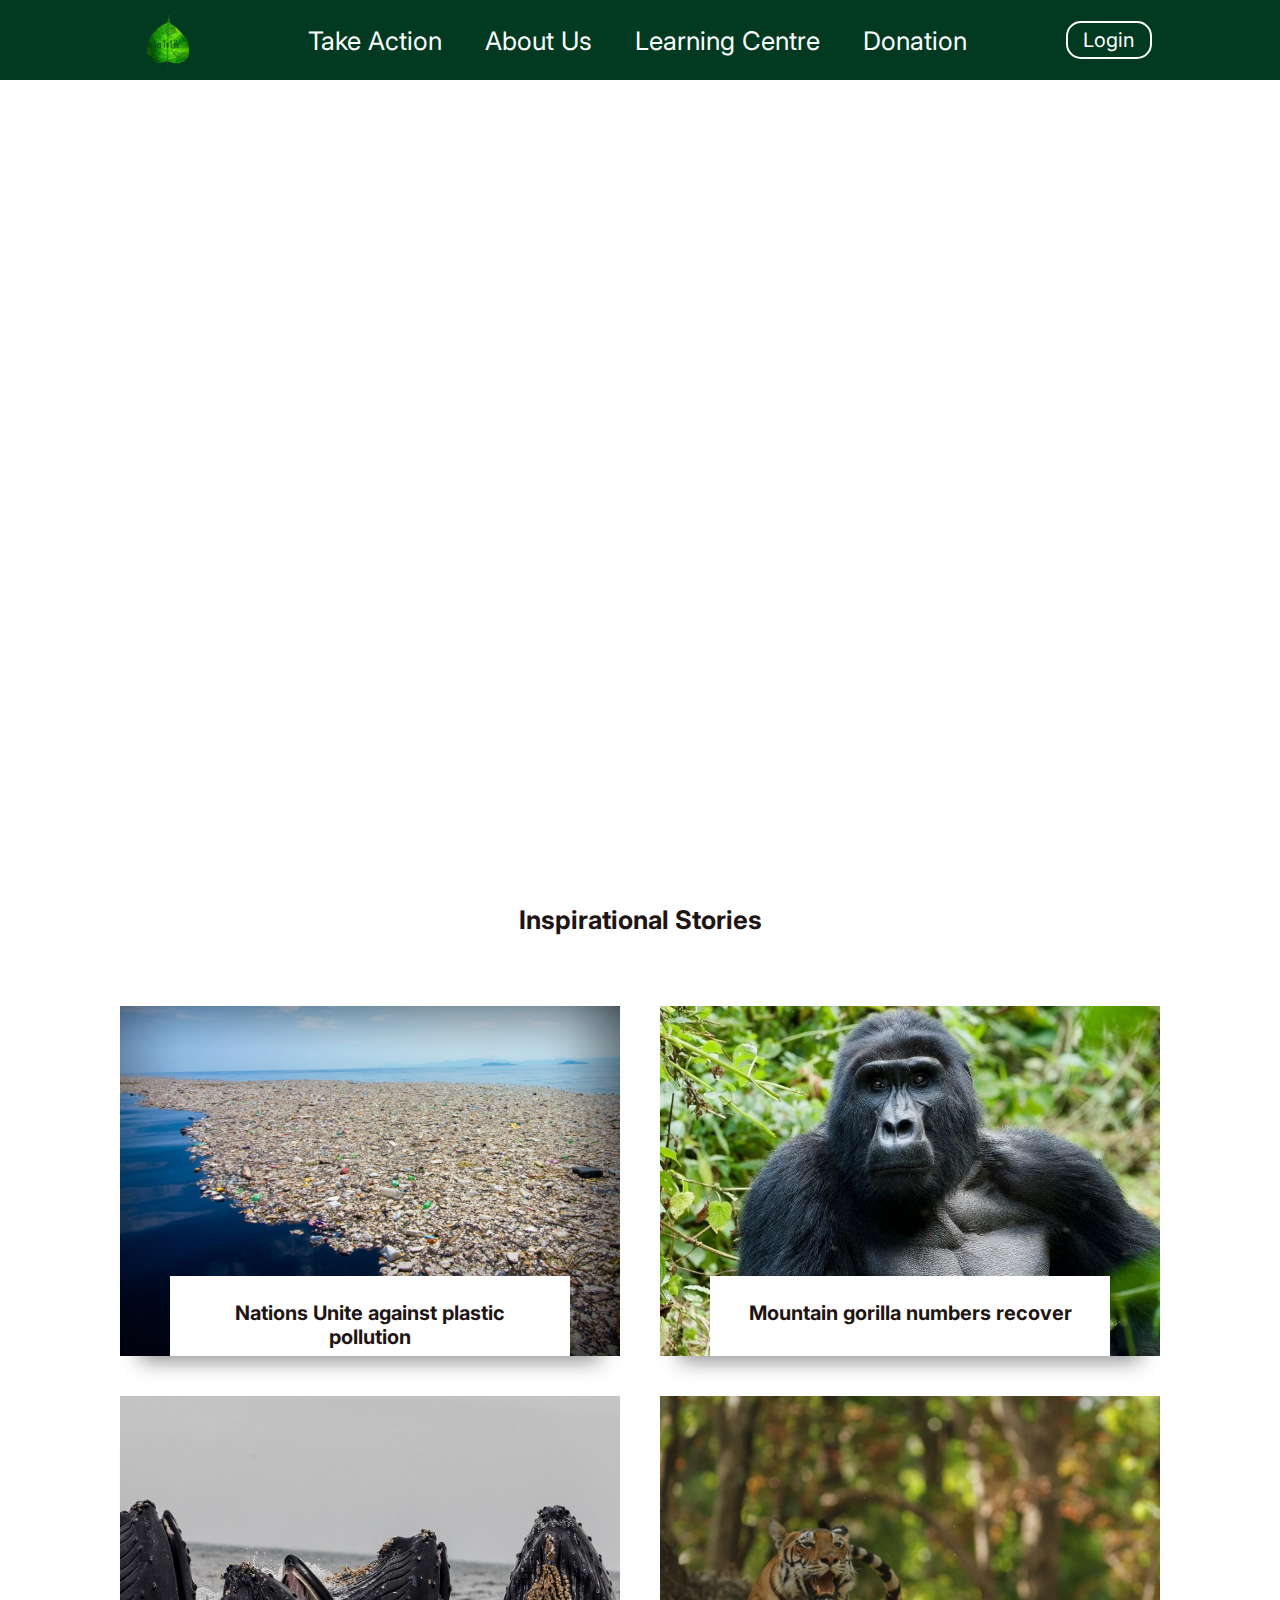
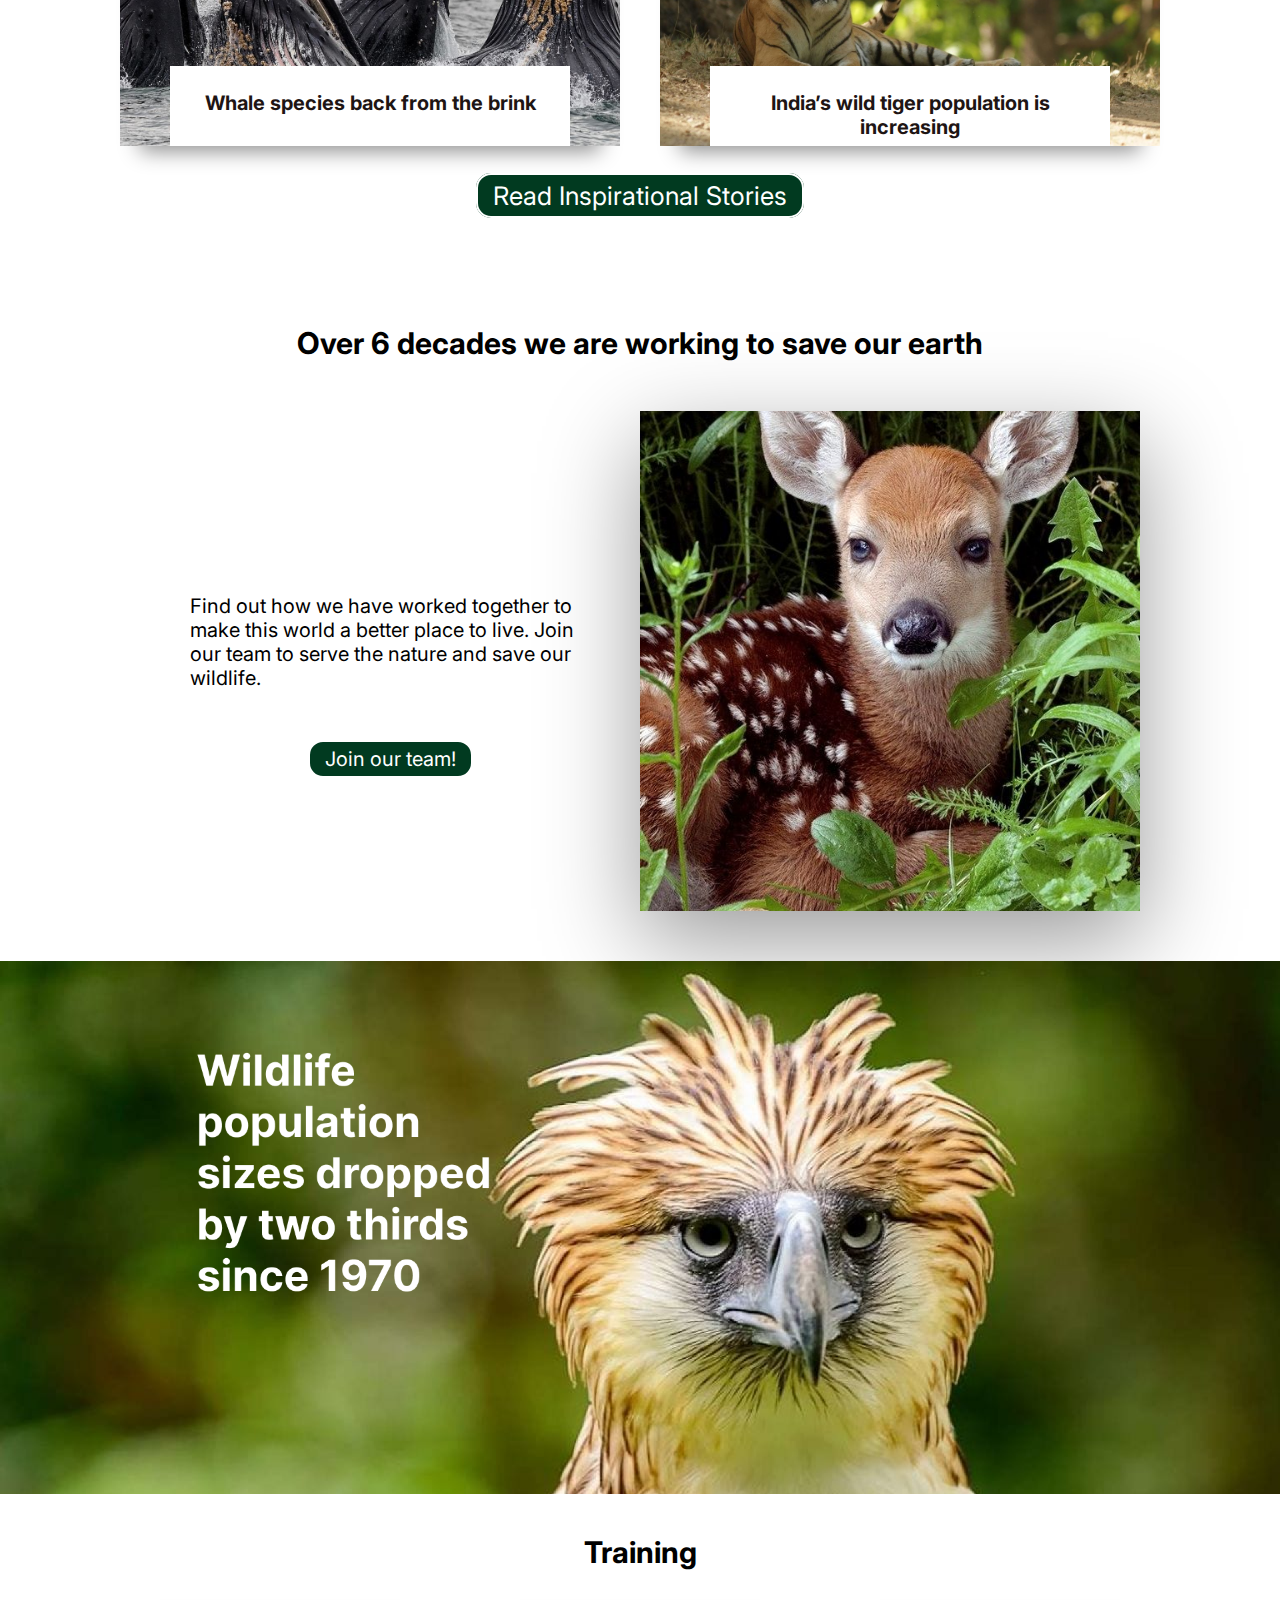
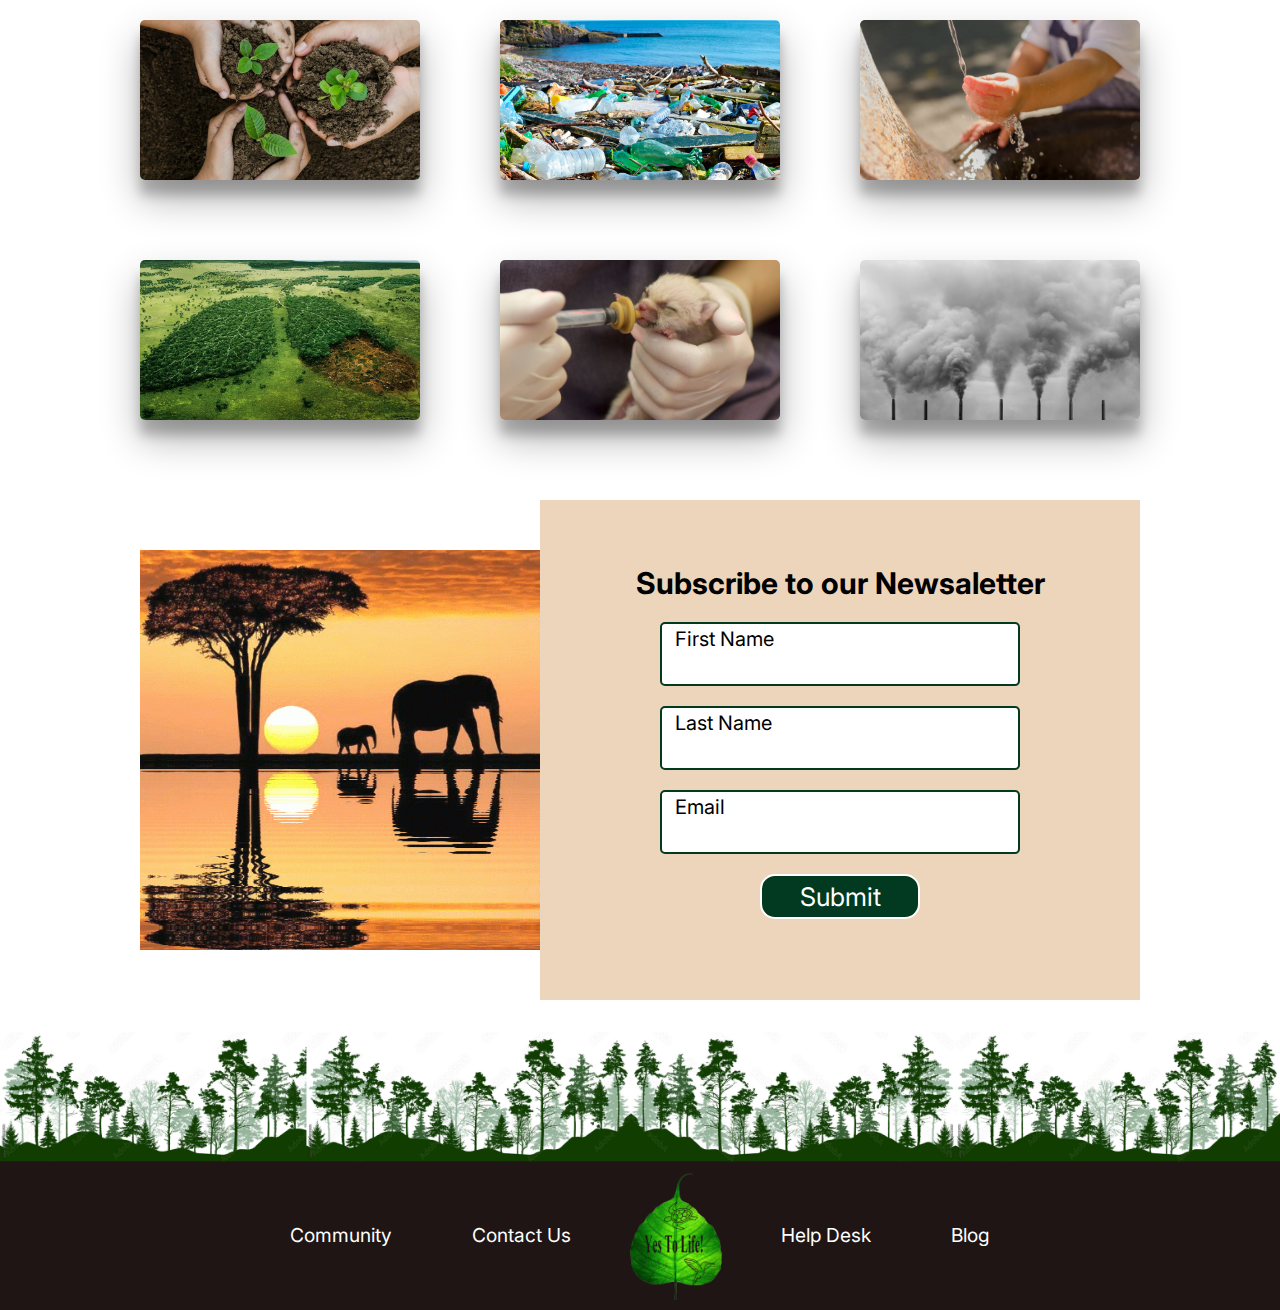
==== commit 77ca806e: "donation and stories page added" ====
--- a/index.html
+++ b/index.html
@@ -21,7 +21,7 @@
                 <li><a href="takeAction.html">Take Action</a></li>
                 <li><a href="aboutUs.html">About Us</a></li>
                 <li><a href="#">Learning Centre</a></li>
-                <li><a href="#">Donation</a></li>
+                <li><a href="donation.html">Donation</a></li>
                 <img src="images/close.png" alt="close icon" onclick="closeMenu()"/>
             </ul>
             <img src="images/open.png" alt="open icon" onclick="openMenu()"/>
@@ -35,47 +35,51 @@
     <div class="container">
         <div class="videoContainer">
            <!-- <video src="videos/Plastic_Pollution_Video(480p).mp4" controls></video> -->
-           <iframe width="560" height="315" src="https://www.youtube.com/embed/QQYgCxu988s" title="YouTube video player" frameborder="0" allow="accelerometer; autoplay; clipboard-write; encrypted-media; gyroscope; picture-in-picture" allowfullscreen></iframe>
+           <iframe width="560" height="315" src="https://www.youtube.com/embed/QQYgCxu988s" title="YouTube video player" frameborder="0" allow="accelerometer; autoplay; muted; clipboard-write; encrypted-media; gyroscope; picture-in-picture" allowfullscreen></iframe>
        </div>
     </div>
     <!-- ------------------------------------------------------------ -->
     <!-- ----------------------Inspirational stories----------------- -->
     <!-- ------------------------------------------------------------ -->
-    <main class="stories">
-        <div class="card">
-                <img src="images/nationsUnite.jpg" alt="thousands of single use plastic bottles on river surface">
-            <div class="content">
-                <h3>Nations Unite against plastic pollution</h3>
-                <p>An end to plastic pollution is now in sight after countries from around the world unanimously agreed at the UN Environment Assembly to develop a legally binding treaty. Pressure has been mounting on governments to take action, given the harmful impacts of plastic pollution on people and nature.</p>
-                <a href="#">Read more</a>
-            </div>
-        </div>
-        <div class="card">
-            <img src="images/gorilla.jpg" alt="a big gorilla in jungle">
-        <div class="content">
-            <h3>Mountain gorilla numbers recover</h3>
-            <p>At one time, mountain gorillas were expected to become extinct by the end of the 20th century. However, a new study has shown that their numbers may actually be increasing for the first time in a while. </p>
-            <a href="#">Read more</a>
-        </div>
-        </div>
-            <div class="card">
-                <img src="images/Whales.jpg" alt="a few whales in water">
-            <div class="content">
-                <h3>Whale species back from the brink</h3>
-                <p>An estimated 2 million whales were hunted and killed from the 19th to the mid-20th century for their meat, oil and blubber.Shortly after, global trade of whale products was banned and limits were set on subsistence whaling.
-                </p>
-                <a href="#">Read more</a>
-            </div>
-        </div>
-        <div class="card">
-            <img src="images/tiger.jpg" alt="an Indian tiger sitting in the jungle">
-        <div class="content">
-            <h3>India’s wild tiger population is increasing</h3>
-            <p>India is one of 13 nations working on a common goal to double tiger numbers by 2022. It’s estimated that India’s wild tiger population has increased by 33% since 2015. </p>
-            <a href="#">Read more</a>
-        </div>
-</div>
-    </main>
+    <section class="inspirationalStories">
+            <h1><a href="inspirations.html">Inspirational Stories</a></h1>
+            <main class="stories">
+                <div class="card">
+                        <img src="images/nationsUnite.jpg" alt="thousands of single use plastic bottles on river surface">
+                    <div class="content">
+                        <h3>Nations Unite against plastic pollution</h3>
+                        <p>An end to plastic pollution is now in sight after countries from around the world unanimously agreed at the UN Environment Assembly to develop a legally binding treaty. Pressure has been mounting on governments to take action, given the harmful impacts of plastic pollution on people and nature.</p>
+                        <a href="#">Read more</a>
+                    </div>
+                </div>
+                <div class="card">
+                    <img src="images/gorilla.jpg" alt="a big gorilla in jungle">
+                <div class="content">
+                    <h3>Mountain gorilla numbers recover</h3>
+                    <p>At one time, mountain gorillas were expected to become extinct by the end of the 20th century. However, a new study has shown that their numbers may actually be increasing for the first time in a while. </p>
+                    <a href="#">Read more</a>
+                </div>
+                </div>
+                    <div class="card">
+                        <img src="images/Whales.jpg" alt="a few whales in water">
+                    <div class="content">
+                        <h3>Whale species back from the brink</h3>
+                        <p>An estimated 2 million whales were hunted and killed from the 19th to the mid-20th century for their meat, oil and blubber.Shortly after, global trade of whale products was banned and limits were set on subsistence whaling.
+                        </p>
+                        <a href="#">Read more</a>
+                    </div>
+                </div>
+                <div class="card">
+                    <img src="images/tiger.jpg" alt="an Indian tiger sitting in the jungle">
+                <div class="content">
+                    <h3>India’s wild tiger population is increasing</h3>
+                    <p>India is one of 13 nations working on a common goal to double tiger numbers by 2022. It’s estimated that India’s wild tiger population has increased by 33% since 2015. </p>
+                    <a href="#">Read more</a>
+                </div>
+        </div>
+            </main>
+            <a id="readStoriesBtn" href="inspirations.html">Read Inspirational Stories</a>
+</section>
 
     <!-- ------------------------------------------------------------ -->
     <!-- ----------------------Join our team----------------- -->
--- a/styles.css
+++ b/styles.css
@@ -3,6 +3,7 @@
     padding: 0;
     box-sizing: border-box;
     font-family: "inter", serif, sans-serif;
+    scroll-behavior: smooth;
 }
 li{
     list-style: none;
@@ -92,7 +93,7 @@
     width: 50%;
     transform: translateX(-100%);
 }
-button{
+button, #readStoriesBtn{
     background-color: var(--cardinGreen);
     color: var(--white);
     font-size: clamp(16px, 2vw, 30px);
@@ -130,13 +131,24 @@
     object-fit: cover;
     overflow-x: hidden;
 }
-
+.inspirationalStories{
+
+}
+.inspirationalStories h1{
+    color: var(--cocoaBrown);
+    font-size: 3rem;
+    text-align: center;
+}
+.inspirationalStories a{
+    color: var(--cocoaBrown);
+    text-decoration: none;
+}
 .stories{
     display: flex;
     justify-content: center;
     align-items: center;
     flex-wrap: wrap;
-    margin-top: 10rem;
+    margin-top: 5rem;
 }
 .card{
     width: 500px;
@@ -353,7 +365,6 @@
     padding: 0; 
     overflow: hidden;
     margin: 0;
-
 }
 .formVideoContainer img{
     width: 100%;
@@ -858,4 +869,142 @@
     padding: 0 0 1rem;
     text-align: center;
     color: var(--cocoaBrown);
+}
+
+/* ----------------------Inspirational stories Page Styling------------
+-------------------------------------------------------------------- */
+.inspirationalStories{
+    padding-top: 100px;
+    color: var(--cocoaBrown);
+    text-align: center;
+    font-size: 4rem;
+    padding-bottom: 40px;
+}
+.story{
+    padding-top: 40px;
+    display: flex;
+    justify-content: center;
+    align-items: center;
+    flex-direction: column;
+    background-color: var(--cardinGreen);
+    margin-bottom: 100px;
+}
+.story h3{
+    color: var(--white);
+    font-size: 2.5rem;
+    padding: 10px;
+}
+.storyContent{
+    width: 60%;
+    height: 500px;
+    display: flex;
+    justify-content: center;
+    align-items: center;
+    
+}
+.storyContent p{
+    color: var(--white);
+    font-size: 2rem;
+    padding: 5px 50px;
+    width: 700px;
+   
+}
+.imgContainer{
+    position: relative;
+    width: 500px;
+    height: 500px;
+    box-shadow: rgba(100, 100, 111, 0.2) 0px 7px 29px 0px;
+    
+}
+.imgContainer img{
+    width: 100%;
+    height: 100%;
+    object-fit: cover;
+    position: absolute;
+    top: 70px;
+    right: 0;
+    z-index: 100;
+    pointer-events: none;
+    border-inline: 3px solid var(--white);
+    border-block-start: 3px solid var(--white);
+    border-block-end: 3px solid var(--cardinGreen);
+    border-radius: 10px;
+}
+
+
+/* ----------------------Donation Page Styling-----------------------
+-------------------------------------------------------------------- */
+.donationForm{
+    width: 100vw;
+    height: 100vh;
+    background-image:linear-gradient(rgba(0,0,0,0.5), rgba(0,0,0,0.5)), url("images/bgwaterbody2.gif");
+    background-repeat: no-repeat;
+    background-size: cover;
+    position: relative;
+    display: flex;
+    justify-content: center;
+    align-items: center;
+}
+.youCanHelp{
+    padding-top: 100px;
+    color: var(--cocoaBrown);
+    font-size: 4rem;
+    text-align: center;
+}
+.helpDonate{
+    display: flex;
+    justify-content: center;
+    align-items: center;
+}
+.helpDonateContainer{
+    margin-top: 40px;
+    width: 70%;
+    text-align: center;
+    display: flex;
+    justify-content: center;
+    align-items: center;
+}
+.helpContainer1{
+    position: relative;
+    width: 500px;
+    height: 500px;
+    overflow: hidden;
+    margin-top: 100px;
+}
+.layer{
+    position: absolute;
+    top: 0;
+    left: 0;
+    width: 100%;
+    height: 100%;
+    background-size: cover;
+    background-position: center;
+}
+.layer:nth-child(1){
+    background-image:url("images/donate4.jpg");
+    width: 80%;
+    height: 100%;
+}
+.layer:nth-child(2){
+    background-image:url("images/donateRemove.png");
+    top: 100px;
+    left: 200px;
+    width: 300px;
+    height: 300px;
+}
+.layer:nth-child(3){
+    background-image:url("images/donate 2.jpg");
+    top: 400px;
+    left: 0;
+    width: 100%;
+    height: 100px;
+}
+.helpDonateContent{
+    width: 500px;
+}
+.helpDonateContent p{
+    font-size: 3rem;
+    color: var(--cocoaBrown);
+    text-align: left;
+    padding: 0 0 30px 0;
 }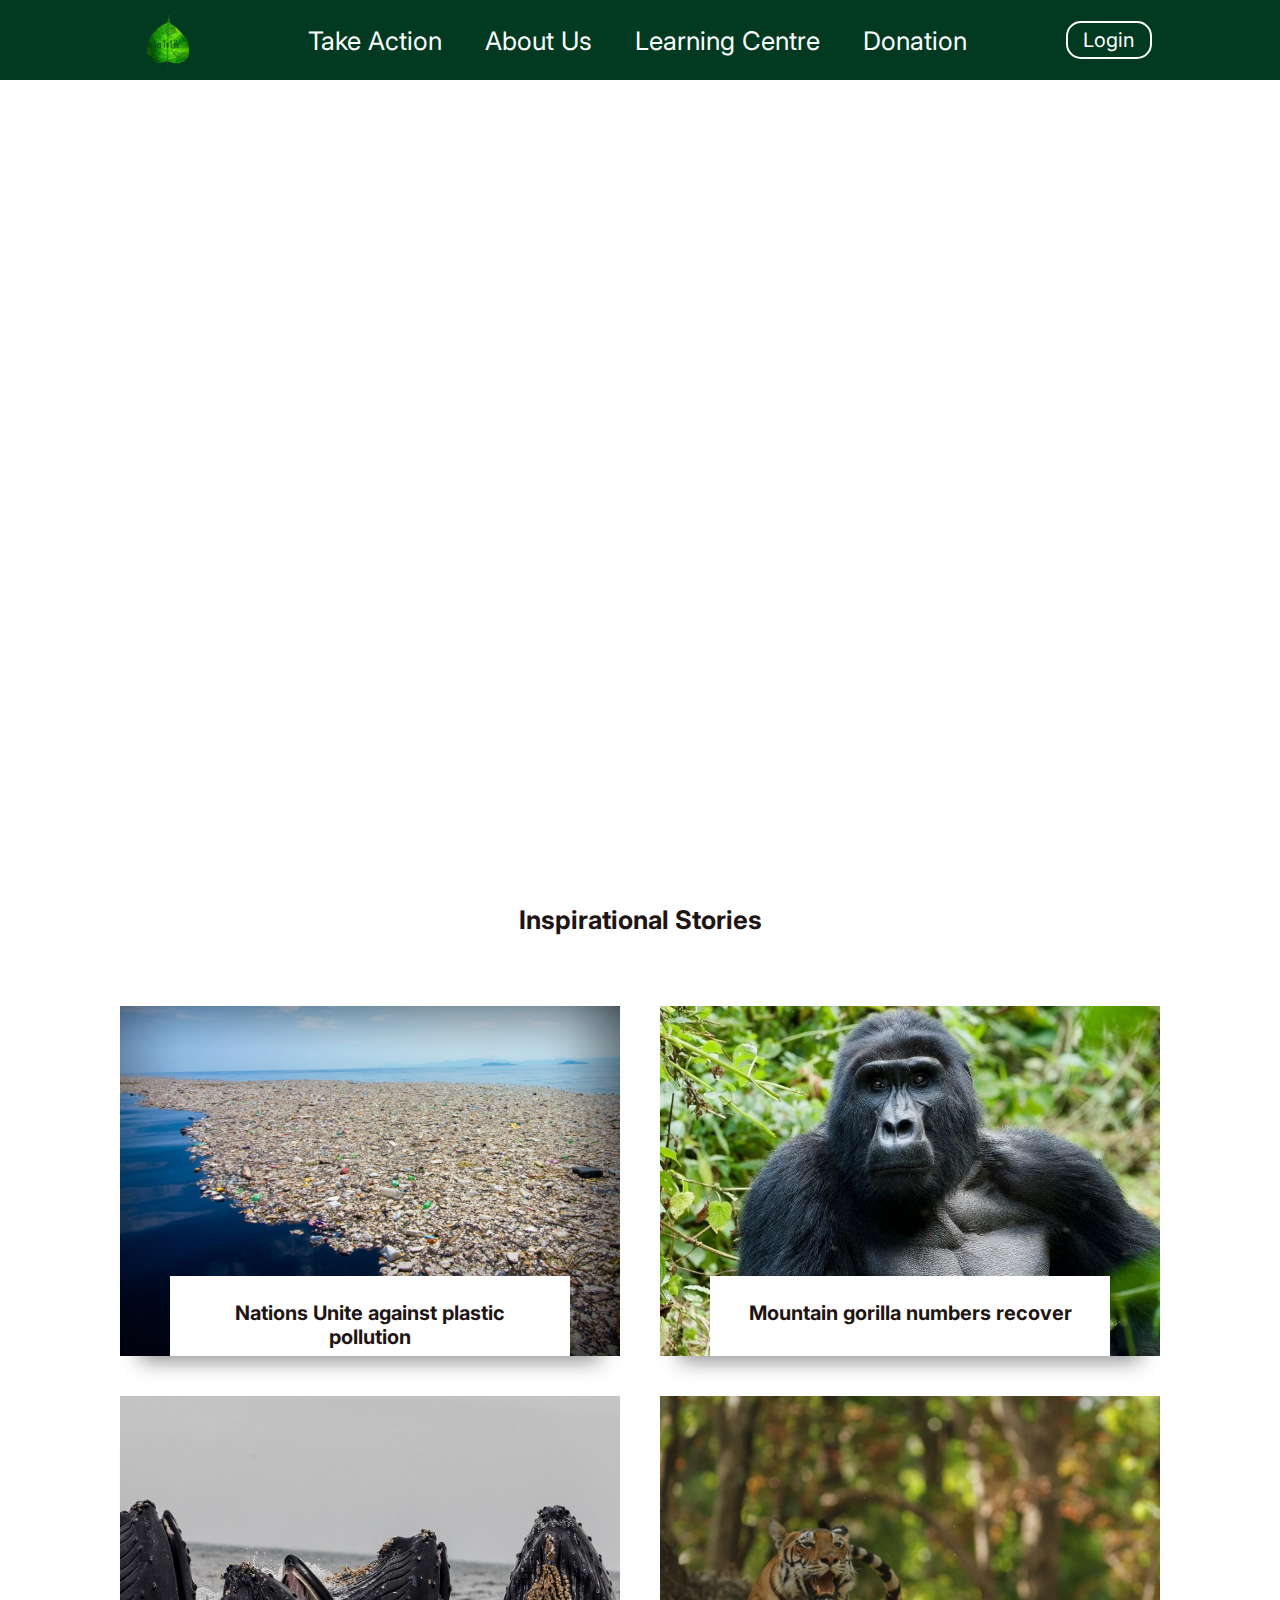
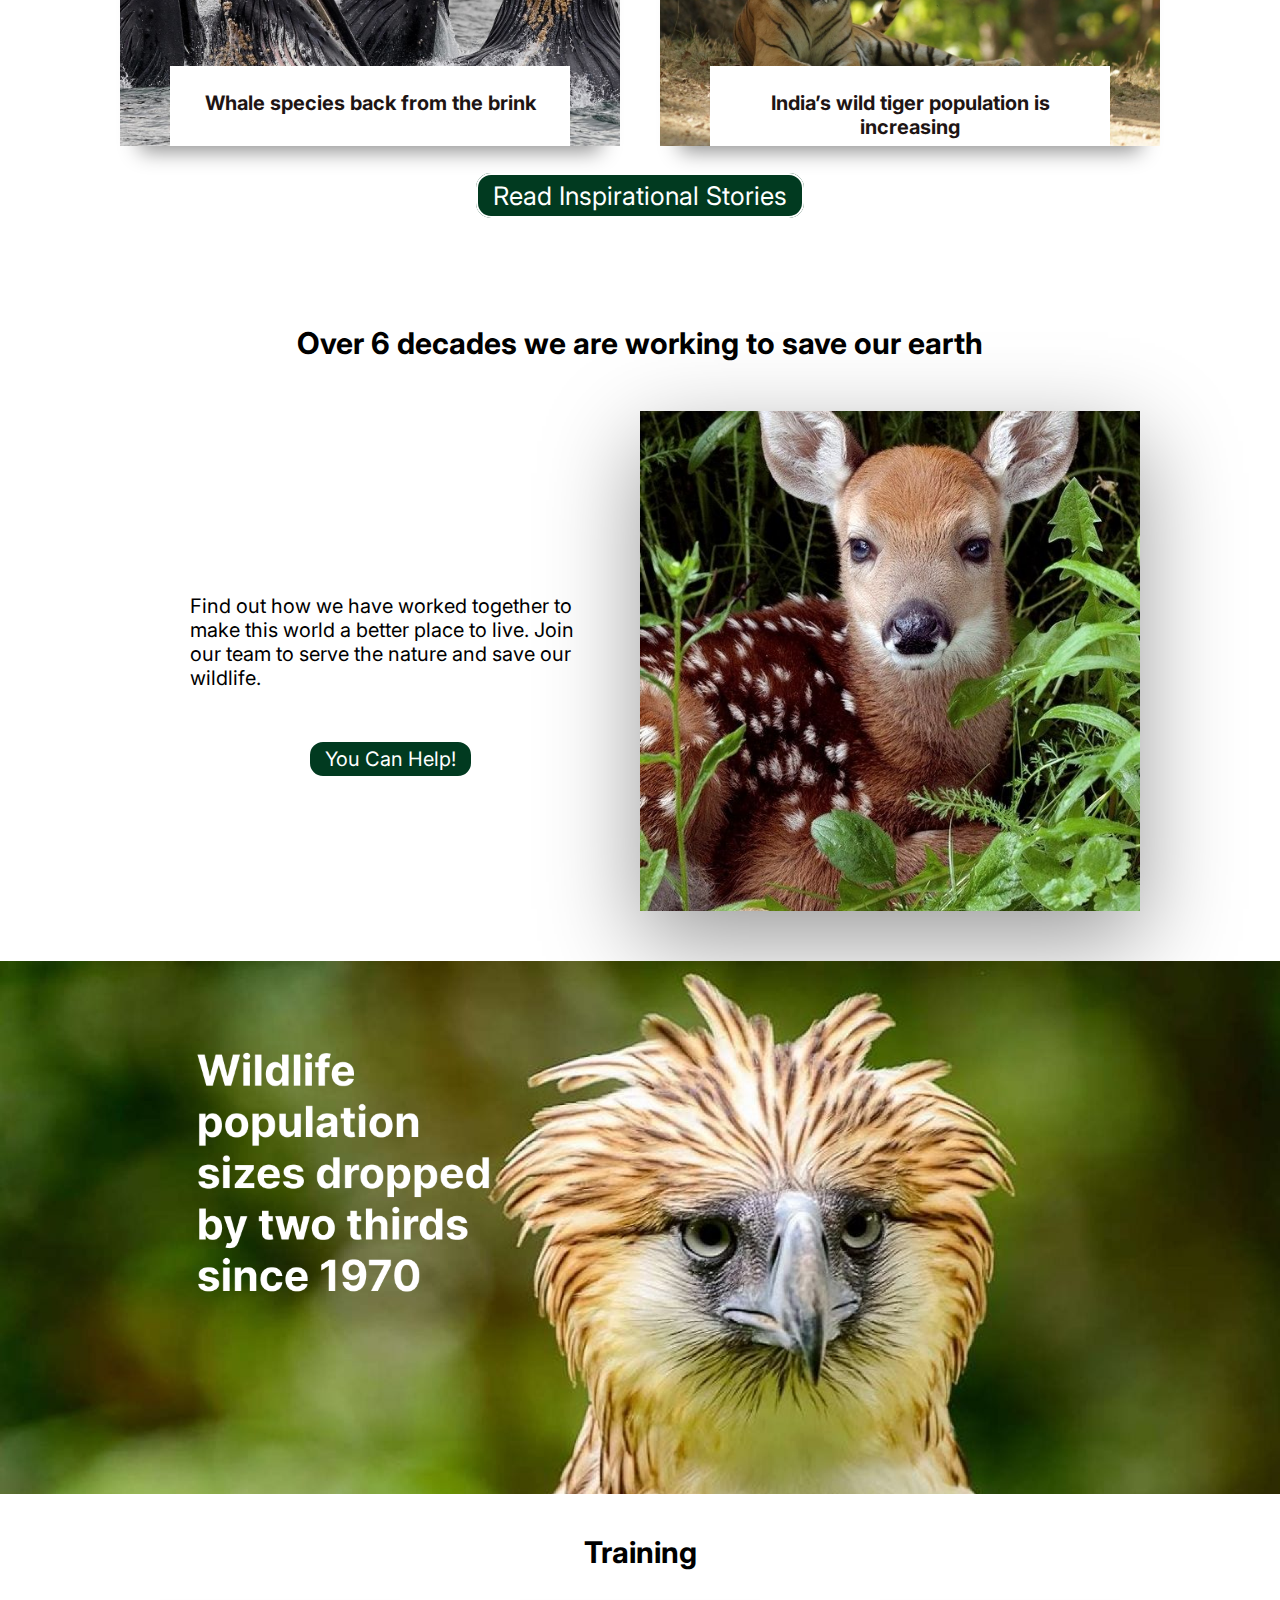
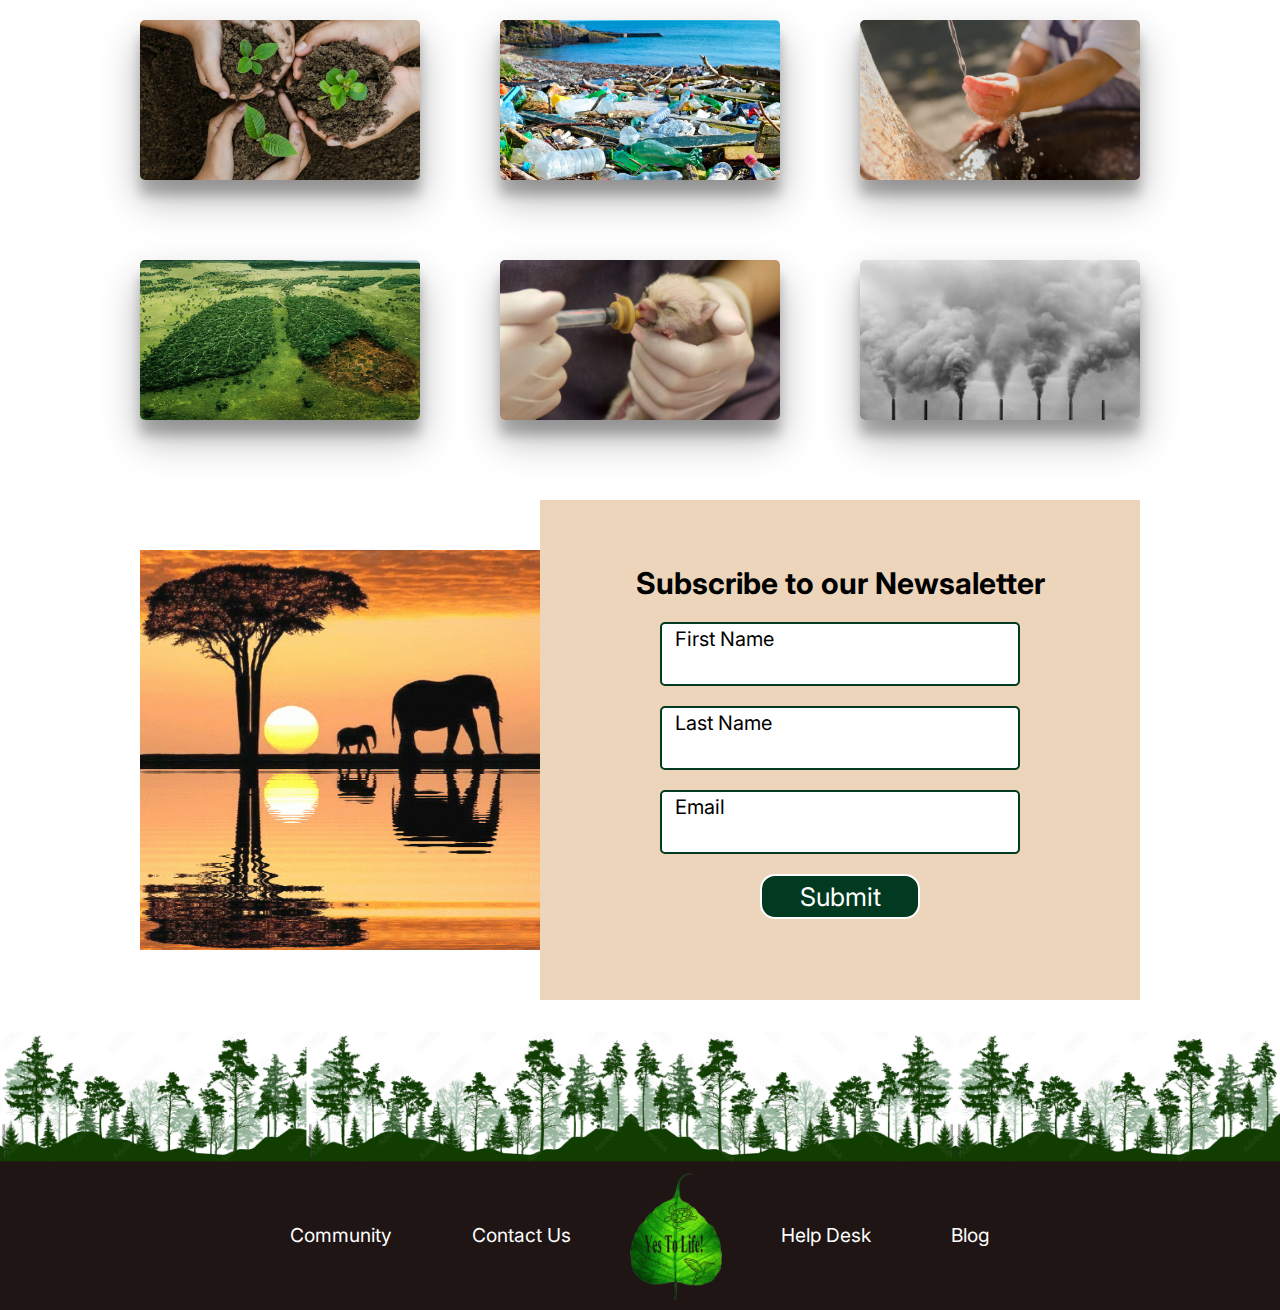
==== commit 24800b7a: "added learning page" ====
--- a/index.html
+++ b/index.html
@@ -20,7 +20,7 @@
             <ul id="links">
                 <li><a href="takeAction.html">Take Action</a></li>
                 <li><a href="aboutUs.html">About Us</a></li>
-                <li><a href="#">Learning Centre</a></li>
+                <li><a href="learning.html">Learning Centre</a></li>
                 <li><a href="donation.html">Donation</a></li>
                 <img src="images/close.png" alt="close icon" onclick="closeMenu()"/>
             </ul>
@@ -89,7 +89,7 @@
         <div class="joinUsContainer">
             <div class="leftText">
                 <p>Find out how we have worked together to make this world a better place to live. Join our team to serve the nature and save our wildlife.</p>
-                <button>Join our team!</button>
+                <button onclick="window.location.href='help.html';">You Can Help!</button>
             </div>
             <div class="imgRight">
                 <img src="images/deer.jpg" alt="a deer in the bushes"/>
--- a/styles.css
+++ b/styles.css
@@ -1007,4 +1007,391 @@
     color: var(--cocoaBrown);
     text-align: left;
     padding: 0 0 30px 0;
+}
+
+
+
+.helpContainer2{
+    position: relative;
+    width: 500px;
+    height: 500px;
+    overflow: hidden;
+    margin-top: 100px;
+}
+.layer2{
+    position: absolute;
+    top: 0;
+    left: 0;
+    width: 100%;
+    height: 100%;
+    background-size: cover;
+    background-position: center;
+}
+.layer2:nth-child(1){
+    background-image:url("images/trainbg2.png");
+    width: 100%;
+    height: 40%;
+}
+.layer2:nth-child(2){
+    background-image:url("images/train3.jpg");
+    top: 200px;
+    left: 200px;
+    width: 80px;
+    height: 80px;
+    z-index: -1;
+}
+.layer2:nth-child(3){
+    background-image:url("images/trainbg1.png");
+    top: 200px;
+    left: 0;
+    width: 100%;
+    height: 40%;
+}
+.helpDonateContent{
+    width: 500px;
+}
+.helpDonateContent p{
+    font-size: 3rem;
+    color: var(--cocoaBrown);
+    text-align: left;
+    padding: 0 0 30px 0;
+}
+
+hr{
+    border: 5px solid var(--cardinGreen);
+    margin: 10px;
+}
+
+.emergency{
+    display: flex;
+    justify-content: center;
+    align-items: center;
+    flex-direction: column;
+    width: 600px;
+    height: 400px;
+    margin: 20px auto;
+    border-radius: 50px;
+    background: #e0e0e0;
+    box-shadow: inset 29px 29px 58px #bebebe,
+                inset -29px -29px 58px #ffffff;
+}
+.emergency h3, .querries h3{
+    font-size: 2.5rem;
+}
+.emergency ul li{
+    list-style-type: numbers; 
+    font-size: 2rem;
+}
+
+.querries{
+    display: flex;
+    justify-content: center;
+    align-items: center;
+    flex-direction: column;
+    width: 600px;
+    height: 200px;
+    margin: 20px auto;
+    border-radius: 50px;
+    background: #e0e0e0;
+    box-shadow: inset 29px 29px 58px #bebebe,
+                inset -29px -29px 58px #ffffff;
+}
+.joinUsToday{
+    display: flex;
+    justify-content: center;
+    align-items: center;
+    flex-direction: column;
+    width: 600px;
+    height: 400px;
+    margin: 20px auto;
+    border-radius: 50px;
+    background: #e0e0e0;
+    box-shadow: inset 29px 29px 58px #bebebe,
+                inset -29px -29px 58px #ffffff;
+}
+.joinUsToday p{
+    font-size: 2.5rem;
+    text-align: center;
+}
+.helpBtns{
+    background-color: var(--cardinGreen);
+    color: var(--white);
+    font-size: clamp(16px, 2vw, 30px);
+    padding: 0.5rem 1.5rem;
+    margin-top: 10px;
+    border: 2px solid white;
+    border-radius: 1.5rem;
+    cursor: pointer;
+    transition: all 0.3s ease-in-out;
+}
+.helpBtns:hover{
+    background-color: var(--white);
+    color: var(--cardinGreen);
+    border: 2px solid var(--cardinGreen);
+}
+
+
+/* ----------------------Learning centre Page Styling-----------------------
+-------------------------------------------------------------------- */
+
+.learningCentre{
+    text-align: center;
+    font-size: 4rem;
+    padding-top: 100px;
+    color: var(--cardinGreen);
+}
+.learningSection{
+    display: flex;
+    justify-content: center;
+    align-items: center;
+    padding: 40px 0;
+}
+.leftContentLearning{
+    width: 400px;
+}
+.leftContentLearning h3{
+    font-size: 2.5rem;
+    color: var(--cardinGreen);
+    padding: 20px 0;
+}
+.leftContentLearning p{
+    font-size: 2rem;
+    color: var(--cardinGreen);
+    padding-bottom: 20px;
+    line-height: 30px;
+}
+.rightVideoLearning{
+    width: 400px;
+    height: 250px;
+    
+}
+.rightVideoLearning video{
+    width: 100%;
+    height: 100%;
+    object-fit: cover;
+    cursor: pointer;
+}
+.leftContentLearning a{
+    background-color: var(--cardinGreen);
+    color: var(--white);
+    font-size: clamp(10px, 1vw, 20px);
+    padding: 0.5rem 1.5rem;
+    border: 2px solid white;
+    border-radius: 1.5rem;
+    cursor: pointer;
+    text-align: center;
+    transition: all 0.3s ease-in-out;
+}
+.leftContentLearning a:hover{
+    background-color: var(--white);
+    color: var(--cardinGreen);
+    border: 2px solid var(--cardinGreen);
+}
+.imageCarousel{
+    display: flex;
+    align-items: center;
+    justify-content: center;
+    min-height: 100vh;
+    background-color: #1E1514;
+}
+.box{
+    position: relative;
+    width: 200px;
+    height: 200px;
+    transform-style: preserve-3d;
+    animation: animate 30s linear infinite;
+}
+@keyframes animate{
+    0%{
+        transform: perspective(1000px) rotateY(0deg);
+    }
+    100%{
+        transform: perspective(1000px) rotateY(360deg);
+    }   
+}
+
+.box span{
+    position: absolute;
+    top: 0;
+    left: 0;
+    width: 100%;
+    height: 100%;
+    transform-origin: center;
+    transform-style: preserve-3d;
+    transform: rotateY(calc(var(--i)*45deg)) translateZ(400px);
+}
+.box span img{
+    position: absolute;
+    top: 0;
+    left: 0;
+    width: 100%;
+    height: 100%;
+    object-fit: cover;
+    cursor: pointer;
+    transition: all 1s ease-in-out;
+}
+.box span:hover img{
+    transform: translateY(-50px) scale(1.3);
+}
+
+
+
+.trainingHeading{
+    font-size: 4rem;
+    color: var(--cardinGreen);
+    text-align: center;
+    padding-top: 100px;
+}
+.trainingHeader{
+    display: flex;
+    
+    
+}
+.trainingHeader video{
+    position: absolute;
+    top:0;
+    left: 0;
+    width: 100%;
+    height: 100%;
+    object-fit: cover;
+    filter: blur(20px);
+    z-index: -1;
+}
+
+.trainingTitles{
+    display: flex;
+    justify-content: center;
+    align-items: center;
+    min-height: 100vh;
+    margin: -600px 200px 0 400px;
+}
+.trainingTitles ul{
+    position: relative;
+    transform: skewY(-15deg);
+    
+}
+.trainingTitles ul li{
+    position: relative;
+    width: 300px;
+    list-style: none;
+    padding: 20px;
+    background: var(--malachite);
+    z-index: var(--i);
+    transition: 0.5s;
+}
+.trainingTitles ul li:hover::before{
+    background: var(--cardinGreen);
+}
+.trainingTitles ul li:hover::after{
+    background: var(--cardinGreen);
+}
+.trainingTitles ul li:hover{
+    background: var(--cardinGreen);
+    transform: translateX(-50px);
+}
+.trainingTitles ul li::before{
+    content: "";
+    position: absolute;
+    background: var(--brightGreen);
+    top:0;
+    left: -40px;
+    width: 40px;
+    transform-origin: right;
+    height: 100%;
+    transform: skewY(45deg);
+    transition: 0.5s;
+}
+.trainingTitles ul li::after{
+    content: "";
+    position: absolute;
+    background: var(--brightGreen);
+    top:-40px;
+    left: 0;
+    width: 100%;
+    height: 40px;
+    transition: 0.5s;
+    transform-origin: bottom;
+    transform: skewX(45deg);
+    transition: 0.5s;
+}
+.trainingTitles ul li a{
+    text-decoration: none;
+    color: var(--cardinGreen);
+    letter-spacing: 0.05em;
+    transition: 0.5s;
+}
+.trainingTitles ul li:hover a{
+    color: var(--white);
+}
+.trainingTitles ul li:last-child:after{
+    box-shadow: -120px 120px 20px rgba(0, 0, 0, 0.25);
+}
+.videoBoxContainer{
+    position: relative;
+    width: 100%;
+    height: 100vh;
+    margin: 30px 500px 500px 5px;
+    
+}
+.videoBoxContainer .cube{
+    position: absolute;
+    top:calc(50% - 200px);
+    left: calc(50% - 200px);
+    width: 200px;
+    height: 200px;
+    transform-style: preserve-3d;
+}
+.videoBoxContainer .cube div{
+    position: absolute;
+    top:0;
+    left: 0;
+    width: 100%;
+    height: 100%;
+    transform-style: preserve-3d;
+    transform: rotateX(-20deg) rotateY(25deg) translate3d(-75px, -50px, 150px);
+}
+
+.videoBoxContainer .cube div span{
+    position: absolute;
+    top:0;
+    left: 0;
+    display: block;
+    width: 100%;
+    height: 100%;
+    border: 1px solid rgba(0,0,0,0.1);
+    background: #ccc;
+}
+.videoBoxContainer .cube div span:nth-child(1){
+    transform: rotateX(0deg) translate3d(0,0,100px);
+}
+.videoBoxContainer .cube div span:nth-child(2){
+    transform: rotateY(90deg) translate3d(0,0,-100px);
+}
+.videoBoxContainer .cube div span:nth-child(2) video{
+    transform: rotateY(180deg);
+}
+.videoBoxContainer .cube div span:nth-child(3){
+    transform: rotateX(90deg) translate3d(0,0,100px);
+}
+.videoBoxContainer .cube div span video{
+    position: absolute;
+    left: 0;
+    top: 0;
+    width: 100%;
+    height: 100%;
+    object-fit: cover;
+    filter: blur(0);
+}
+.enrollLinks{
+    margin-top: -500px;
+    width: 600px;
+    display: flex;
+    flex-direction: column;
+    justify-content: start;
+    align-items: center;
+}
+.enrollLinks article{
+    display: flex;
+    justify-content: space-around;
+    align-items: center;
 }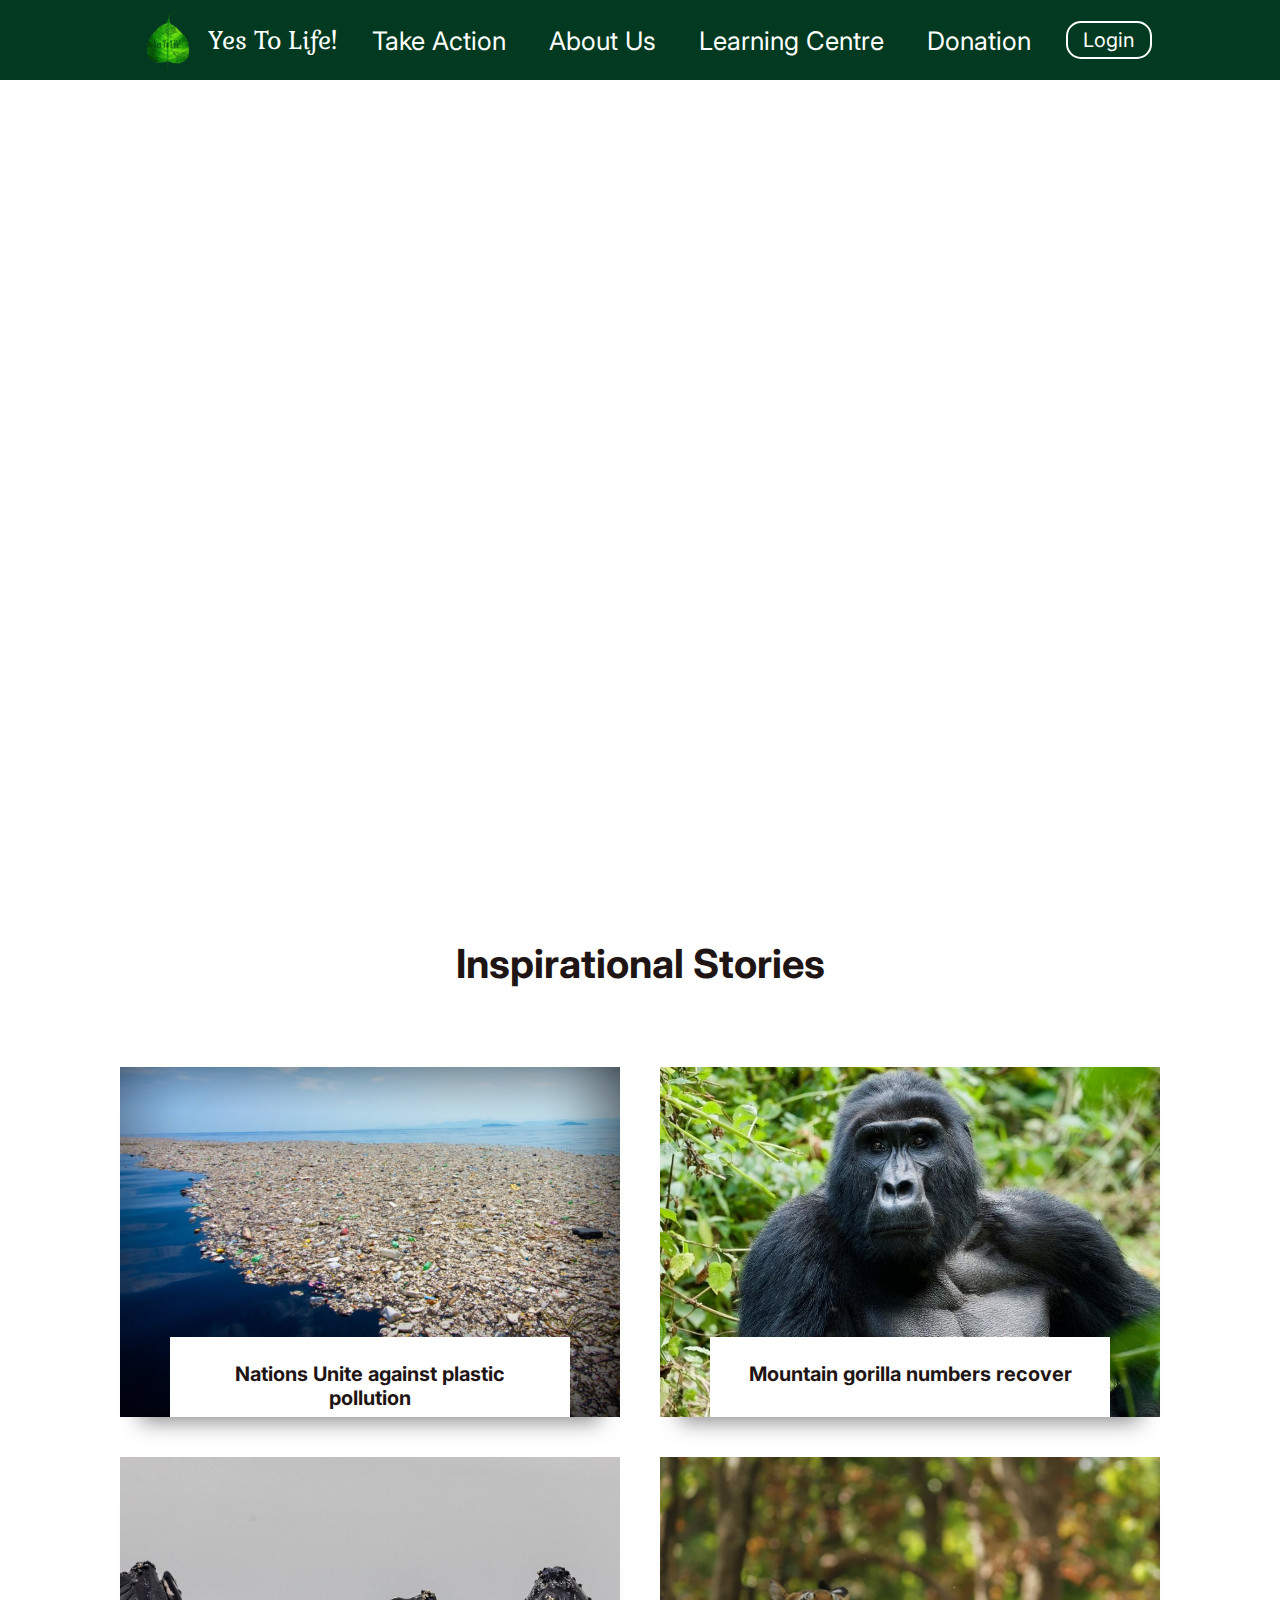
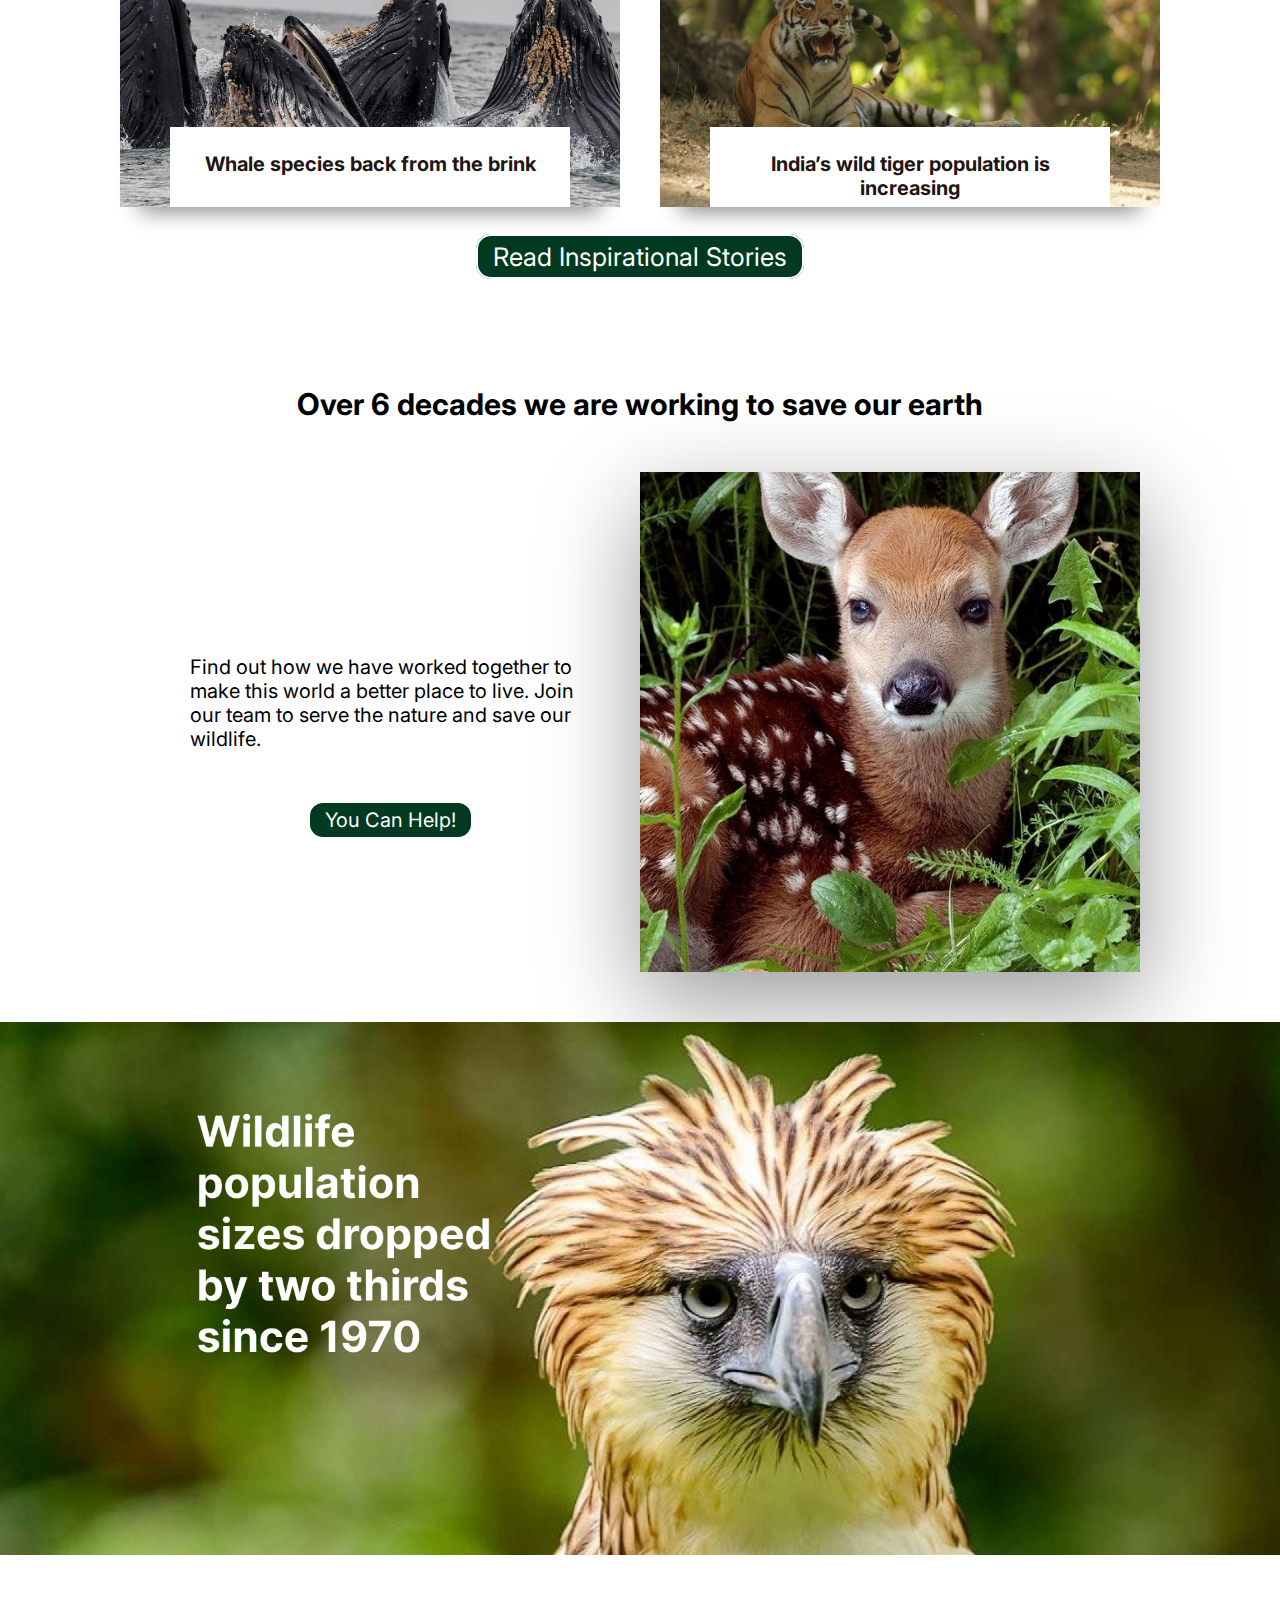
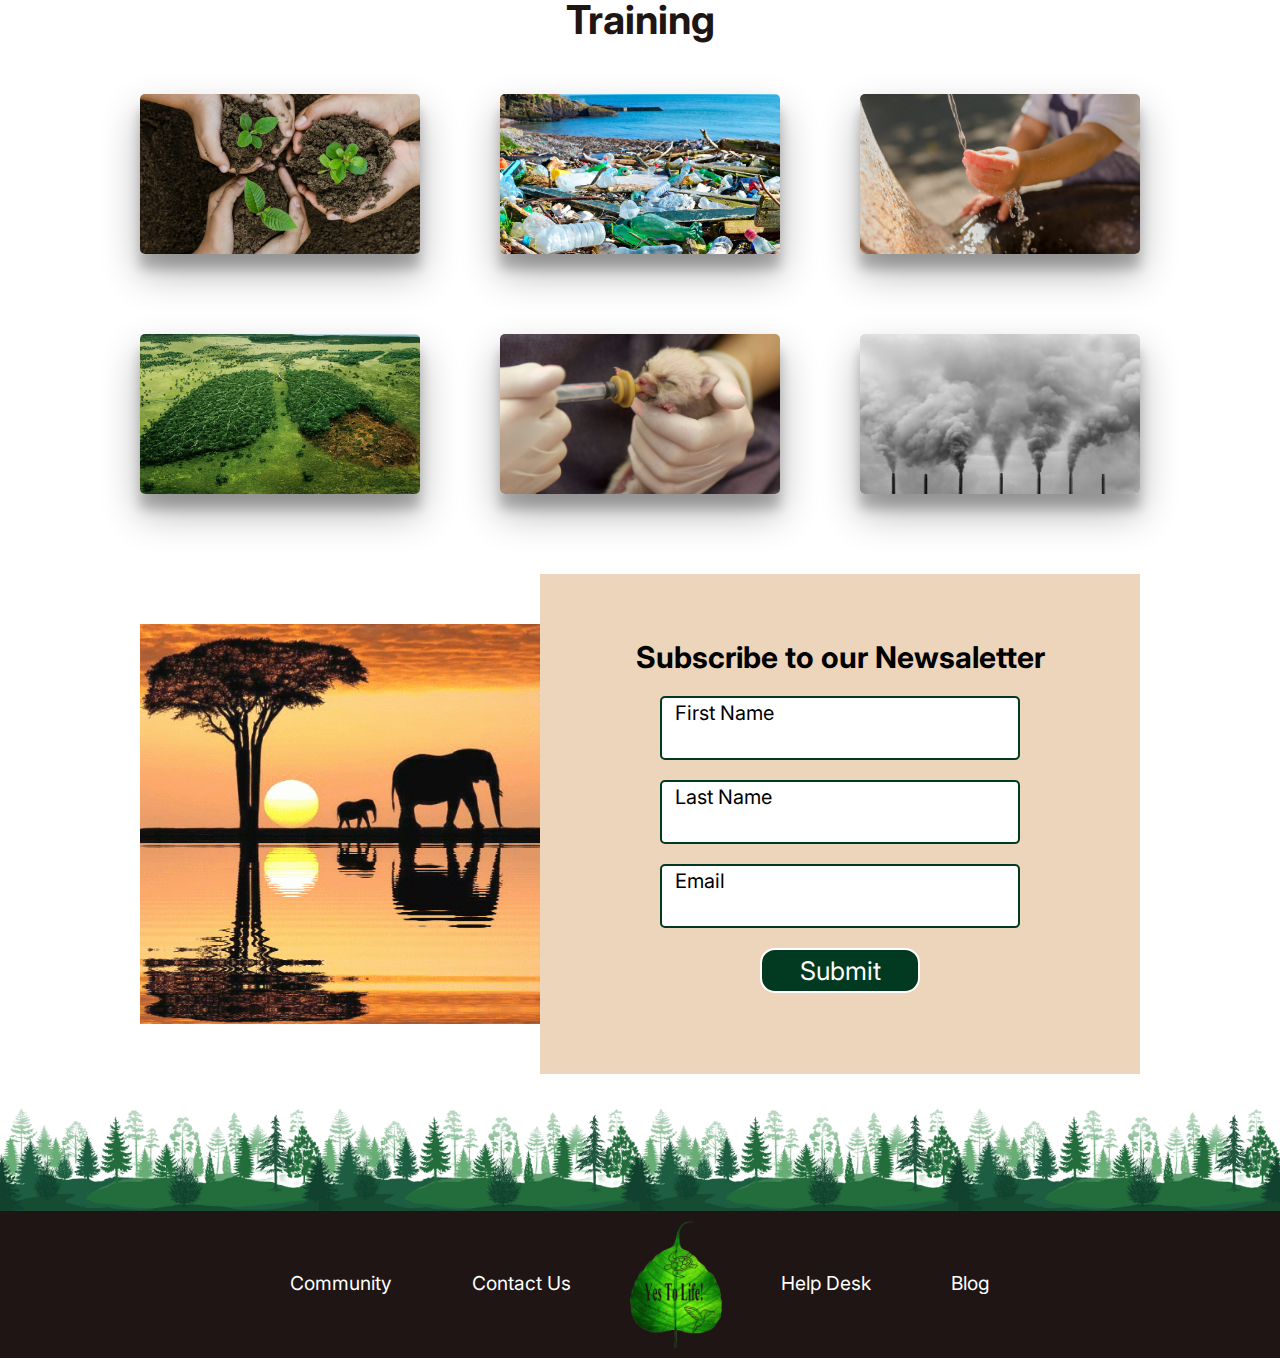
==== commit fdbfce77: "final submission commit" ====
--- a/index.html
+++ b/index.html
@@ -10,11 +10,23 @@
     <link rel="preconnect" href="https://fonts.googleapis.com">
     <link rel="preconnect" href="https://fonts.gstatic.com" crossorigin>
     <link href="https://fonts.googleapis.com/css2?family=Inter:wght@300;400;500;600;700;800;900&display=swap" rel="stylesheet"> 
+    <!--Gabriel font-->
+    <link rel="preconnect" href="https://fonts.googleapis.com">
+    <link rel="preconnect" href="https://fonts.gstatic.com" crossorigin>
+    <link href="https://fonts.googleapis.com/css2?family=Gabriela&family=Inter:wght@300;400&display=swap" rel="stylesheet"> 
+    <link rel="preconnect" href="https://fonts.googleapis.com">
+    <link rel="preconnect" href="https://fonts.gstatic.com" crossorigin>
+    <link href="https://fonts.googleapis.com/css2?family=Gabriela&family=Inter:wght@300;400;800&display=swap" rel="stylesheet"> 
+    <!--Favicon-->
+    <link rel="Shortcut Icon" type="image/png" href="images/leafLogo.png"/>
 </head>
 <body>
     <header>
-        <div class="logo">
-            <a href="index.html"><img src="images/logo.png" alt="leaf logo"/></a>
+        <div class="logoImgandText">
+            <div class="logo">
+                <a href="index.html"><img src="images/logo.png" alt="leaf logo"/></a>
+            </div>
+            <span id="yesToLife" class=""><a href="index.html" id="yes1">Yes To Life!</a></span>
         </div>
         <nav>
             <ul id="links">
@@ -26,7 +38,7 @@
             </ul>
             <img src="images/open.png" alt="open icon" onclick="openMenu()"/>
         </nav>    
-        <button class="loginBtn">Login</button>
+        <button class="loginBtn" onclick="window.location.href='login.html';">Login</button>
     </header>
 
     <!-- ------------------------------------------------------------ -->
@@ -49,7 +61,7 @@
                     <div class="content">
                         <h3>Nations Unite against plastic pollution</h3>
                         <p>An end to plastic pollution is now in sight after countries from around the world unanimously agreed at the UN Environment Assembly to develop a legally binding treaty. Pressure has been mounting on governments to take action, given the harmful impacts of plastic pollution on people and nature.</p>
-                        <a href="#">Read more</a>
+                        <a href="inspirations.html#nationsUnite">Read more</a>
                     </div>
                 </div>
                 <div class="card">
@@ -57,7 +69,7 @@
                 <div class="content">
                     <h3>Mountain gorilla numbers recover</h3>
                     <p>At one time, mountain gorillas were expected to become extinct by the end of the 20th century. However, a new study has shown that their numbers may actually be increasing for the first time in a while. </p>
-                    <a href="#">Read more</a>
+                    <a href="inspirations.html#gorilla">Read more</a>
                 </div>
                 </div>
                     <div class="card">
@@ -66,7 +78,7 @@
                         <h3>Whale species back from the brink</h3>
                         <p>An estimated 2 million whales were hunted and killed from the 19th to the mid-20th century for their meat, oil and blubber.Shortly after, global trade of whale products was banned and limits were set on subsistence whaling.
                         </p>
-                        <a href="#">Read more</a>
+                        <a href="inspirations.html#whales">Read more</a>
                     </div>
                 </div>
                 <div class="card">
@@ -74,7 +86,7 @@
                 <div class="content">
                     <h3>India’s wild tiger population is increasing</h3>
                     <p>India is one of 13 nations working on a common goal to double tiger numbers by 2022. It’s estimated that India’s wild tiger population has increased by 33% since 2015. </p>
-                    <a href="#">Read more</a>
+                    <a href="inspirations.html#tiger">Read more</a>
                 </div>
         </div>
             </main>
@@ -102,11 +114,11 @@
     <section aria-label="wildlife and nature photos">
         <div class="carousel">
             <figure>
-                    <img src="images/Slide1.png" alt=""/>
-                    <img src="images/Slide2.png" alt=""/>
-                    <img src="images/Slide3.png" alt=""/>
-                    <img src="images/Slide4.png" alt=""/>
-                    <img src="images/Slide1.png" alt=""/>  
+                    <img src="images/Slide1.png" alt="image of a eagle"/>
+                    <img src="images/Slide2.png" alt="image of a forest and trees"/>
+                    <img src="images/Slide3.png" alt="lots of elephants walking"/>
+                    <img src="images/Slide4.png" alt="image of a turtle near a plastic bag under the water"/>
+                    <img src="images/Slide1.png" alt="image of a eagle"/>  
             </figure>      
           </div>
       </section>
@@ -114,55 +126,55 @@
       <!-- ----------------------Training----------------- -->
     <!-- ------------------------------------------------------------ -->
     <section aria-label="various training photos" class="trainingSection">
-        <h2>Training</h2>
+        <h2><a href="training.html">Training</a></h2>
         <main class="trainingLinks">
         <div class="trainingCard">
             <img src="images/plantsTraining.jpg" alt="plants held in hands">
             <div class="trainingContent">
                 <p>In this section learn all about planting trees and plants.</p>
-                <button>Learn Now</button>
+                <button onclick="window.location.href='training.html';">Learn Now</button>
             </div>
         </div>
         <div class="trainingCard">
             <img src="images/plasticTraining.jpg" alt="plastic pollution showing image">
             <div class="trainingContent">
                 <p>How plastic use can be minimized?</p>
-                <button>Learn Now</button>
+                <button onclick="window.location.href='training.html';">Learn Now</button>
             </div>
         </div>
         <div class="trainingCard">
             <img src="images/waterTraining.jpg" alt="water flowing from a tap">
             <div class="trainingContent">
                 <p>Learn how to save water with simple steps.</p>
-                <button>Learn Now</button>
+                <button onclick="window.location.href='training.html';">Learn Now</button>
             </div>
         </div>
         <div class="trainingCard">
             <img src="images/deforestationTraining.jpg" alt="an image showing large deforestation">
             <div class="trainingContent">
                 <p>How deforestation be reduced with better town planning?</p>
-                <button>Learn Now</button>
+                <button onclick="window.location.href='training.html';">Learn Now</button>
             </div>
         </div>
         <div class="trainingCard">
             <img src="images/animalsTraining.jpg" alt="a baby animal is being fed">
             <div class="trainingContent">
                 <p>Learn to take care of wild animals.</p>
-                <button>Learn Now</button>
+                <button onclick="window.location.href='training.html';">Learn Now</button>
             </div>
         </div>
         <div class="trainingCard">
             <img src="images/pollutionTraining.jpg" alt="large amout of smoke coming out of an industrial chimney">
             <div class="trainingContent">
                 <p>Reducing the air pollution with simple lifestyle changes.</p>
-                <button>Learn Now</button>
+                <button onclick="window.location.href='training.html';">Learn Now</button>
             </div>
         </div>
     </main>
     </section>
     <section class="subscribeSection">
         <div class="formVideoContainer">
-            <img src="images/elephantsSunset.gif"/>
+            <img src="images/elephantsSunset.gif" alt="elephants are walking in sunlight near water"/>
         </div>
         <div class="formContainer">
             <h2>Subscribe to our Newsaletter</h2>
@@ -184,7 +196,7 @@
         </div>
     </section>
     <div class="bottomTrees">
-        <img src="images/trees.png" alt="trees in a row"/>
+        <img src="images/treeline1.png" alt="trees in a row"/>
     </div>
       <footer>
               <ul class="footerLinks">
@@ -192,11 +204,11 @@
                   <li><a href="#">Contact Us</a></li>
               </ul>
               <div class="footerLogo">
-                  <a href="#"><img src="images/logo.png" alt="leaf logo"/></a>
+                  <a href="index.html"><img src="images/logo.png" alt="leaf logo"/></a>
               </div>
               <ul class="footerLinks">
-                  <li><a href="#">Help Desk</a></li>
-                  <li><a href="#">Blog</a></li>
+                  <li><a href="help.html">Help Desk</a></li>
+                  <li><a href="inspirations.html">Blog</a></li>
               </ul>
       </footer>
 
--- a/styles.css
+++ b/styles.css
@@ -32,6 +32,11 @@
     position: fixed;
     z-index: 1000;
 }
+.logoImgandText{
+    display: flex;
+    align-items: center;
+    justify-content: center;
+}
 .logo{
     width: 60px;
     height: 60px;
@@ -51,12 +56,23 @@
     box-shadow: 0 0 80px 3px #62f458;
     background-color: var(--white);
 }
+#yesToLife a{
+    font-family: "gabriela", serif, sans-serif;
+    color: var(--white);
+    font-size: 2.5rem;
+}
 nav ul li{
     display: inline-block;
     padding: 0 2rem;    
 }
 .links{
     align-items: center;
+}
+nav ul li a.active{
+    color: var(--cardinGreen);
+    background-color: var(--white);
+    padding: 10px;
+    border-radius: 10px;
 }
 a{
     color: var(--white);
@@ -134,9 +150,9 @@
 .inspirationalStories{
 
 }
-.inspirationalStories h1{
+.inspirationalStories h1 a{
     color: var(--cocoaBrown);
-    font-size: 3rem;
+    font-size: 4rem;
     text-align: center;
 }
 .inspirationalStories a{
@@ -298,6 +314,10 @@
 .trainingSection h2{
     font-size: 3rem;
     margin-top: 4rem;
+}
+.trainingSection h2 a{
+    font-size: 4rem;
+    color: var(--cocoaBrown);
 }
 .trainingLinks{
     display: flex;
@@ -507,10 +527,11 @@
         align-items: center; */
     }
     .logo{
-        position: absolute;
+        /* position: absolute;
         left: 50%;
         right: 50%;
-        top: 0;
+        top: 0; */
+        display: none;
     }
     nav ul{
         position: fixed;
@@ -544,7 +565,7 @@
     .loginBtn{
         position: absolute;
         top: -30px;
-        right: 1px;
+        right: 20%;
     }
 }
 
@@ -709,38 +730,6 @@
 
 /* ----------------------About Us Page Styling----------------------
 -------------------------------------------------------------------- */
-/* body{
-    perspective: 10px;
-    overflow-x: hidden;
-    height: 100vh;
-    overflow-y: auto;
-}
-.aboutSection{
-    position: relative;
-    display: flex;
-    justify-content: center;
-    align-items: center;
-    width: 100%;
-    height: 100vh;
-    
-    overflow: hidden;
-}
-
-.aboutBg{
-    position: absolute;
-    top: 0;
-    left: 0;
-    width: 100%;
-    height: 100%;
-    object-fit: cover;
-    pointer-events: none;
-}
-    
-.aboutSection h1, p{
-    color: var(--white);
-    font-size: 4rem;
-    z-index: 1;
-} */
 
 .aboutContent{
     width: 100%;
@@ -934,6 +923,12 @@
 
 /* ----------------------Donation Page Styling-----------------------
 -------------------------------------------------------------------- */
+.full-landing-image{
+    width: 100%;
+    height: 100vh;
+    background: url('https://i.postimg.cc/J07vSC9q/hero-background.jpg') no-repeat center;
+    background-size: cover;
+  }
 .donationForm{
     width: 100vw;
     height: 100vh;
@@ -945,6 +940,109 @@
     justify-content: center;
     align-items: center;
 }
+.formContainerDonation{
+    width: 60rem;
+    height: 50rem;
+    display: flex;
+    flex-direction: column;
+    justify-content: center;
+    align-items: center;
+    background: rgba( 255, 255, 255, 0.2 );
+    box-shadow: 0 8px 32px 0 rgba( 31, 38, 135, 0.37 );
+    backdrop-filter: blur( 4px );
+    -webkit-backdrop-filter: blur( 4px );
+    border-radius: 10px;
+    border: 1px solid rgba( 255, 255, 255, 0.18 );
+    margin: 0;
+    position: relative;
+}
+.formContainerDonation h2{
+    padding: 4rem;
+    font-size: 3rem;
+    position: absolute;
+    top: 0.5%;
+    color: var(--white);
+}
+.formContainerDonation form{
+    position: relative;
+    width: 60%;
+    margin-top: 30px;
+}
+
+.inputBoxDonation{
+    position: relative;
+    width: 100%;
+    height: 80px;
+}
+/* Chrome, Safari, Edge, Opera to remove arrows */
+input::-webkit-outer-spin-button,
+input::-webkit-inner-spin-button {
+  -webkit-appearance: none;
+  margin: 0;
+}
+
+/* Firefox to remove arrows*/
+input[type=number] {
+  -moz-appearance: textfield;
+}
+.inputBoxDonation:nth-child(3) {
+    width: 40%;
+    display: inline-block;
+}
+.inputBoxDonation:nth-child(4){
+    width: 50%;
+    display: inline-block;
+    margin-left: 30px;
+}
+.inputValue{
+    width: 100%;
+    height: 40px;
+    margin: 10px 0;
+    padding: 3rem;
+    border-radius: 5px;
+    font-size: 3rem;
+    outline: none;
+    border: 2px solid var(--cardinGreen);
+    transition: all 0.6s;
+}
+.inputBoxDonation label{
+    font-size: 2rem;
+    position: absolute;
+    left: 15px;
+    top:15px;
+    transition: all 0.6s;
+}
+
+.inputValue:focus ~ label,
+.inputValue:not(:placeholder-shown).inputValue:not(:focus) ~ label
+{
+    color: var(--white);
+    font-size: 1.5rem;
+    top: 4px;
+    background-color: var(--cardinGreen);
+    padding: 0 5px;
+    letter-spacing: 0.2rem; 
+}
+.inputBoxDonation input:focus{
+    border-color: var(--brightGreen);
+}
+.formBtn{
+    background-color: var(--cardinGreen);
+    color: var(--white);
+    width: 16rem;
+    font-size: clamp(16px, 2vw, 30px);
+    padding: 0.5rem 1.5rem;
+    border: 2px solid white;
+    border-radius: 1.5rem;
+    margin: 10px 100px 0;
+    cursor: pointer;
+    transition: all 0.3s ease-in-out;
+}
+.formBtn:hover{
+    background-color: var(--white);
+    color: var(--cardinGreen);
+    border: 2px solid var(--cardinGreen);
+}
 .youCanHelp{
     padding-top: 100px;
     color: var(--cocoaBrown);
@@ -964,6 +1062,10 @@
     justify-content: center;
     align-items: center;
 }
+
+
+
+
 .helpContainer1{
     position: relative;
     width: 500px;
@@ -1138,7 +1240,7 @@
     text-align: center;
     font-size: 4rem;
     padding-top: 100px;
-    color: var(--cardinGreen);
+    color: var(--cocoaBrown);
 }
 .learningSection{
     display: flex;
@@ -1193,6 +1295,19 @@
     justify-content: center;
     min-height: 100vh;
     background-color: #1E1514;
+    position: relative;
+}
+.imageCarousel h1{
+    color: white;
+    font-family: "gabriela", serif, sans-serif;
+   position: absolute;
+   bottom: 60px;
+   font-size: 2.5rem;
+   
+   
+   background-color: #1E1514;
+   text-shadow: rgba(209, 204, 203, 0.2) 3px 2px 3px;
+    z-index: 1000;
 }
 .box{
     position: relative;
@@ -1228,12 +1343,15 @@
     height: 100%;
     object-fit: cover;
     cursor: pointer;
+    border-radius: 10px;
     transition: all 1s ease-in-out;
 }
 .box span:hover img{
     transform: translateY(-50px) scale(1.3);
 }
 
+/* ----------------------Training Page Styling-----------------------
+-------------------------------------------------------------------- */
 
 
 .trainingHeading{
@@ -1241,11 +1359,15 @@
     color: var(--cardinGreen);
     text-align: center;
     padding-top: 100px;
+    background: rgba( 255, 255, 255, 0.5 );
+    box-shadow: 0 8px 32px 0 rgba( 31, 38, 135, 0.37 );
+    backdrop-filter: blur( 4px );
+    -webkit-backdrop-filter: blur( 4px );
+    border-radius: 10px;
+    border: 1px solid rgba( 255, 255, 255, 0.18 );
 }
 .trainingHeader{
-    display: flex;
-    
-    
+    display: flex;   
 }
 .trainingHeader video{
     position: absolute;
@@ -1257,13 +1379,19 @@
     filter: blur(20px);
     z-index: -1;
 }
+.trainingHeroContainer{
+    width: 600px;
+    text-align: center;
+    margin-left: 200px;
+}
 
 .trainingTitles{
     display: flex;
     justify-content: center;
     align-items: center;
     min-height: 100vh;
-    margin: -600px 200px 0 400px;
+    margin: -100px 200px 0 400px;
+    z-index: -10;
 }
 .trainingTitles ul{
     position: relative;
@@ -1330,8 +1458,7 @@
     position: relative;
     width: 100%;
     height: 100vh;
-    margin: 30px 500px 500px 5px;
-    
+    margin: -650px 500px 500px 500px;   
 }
 .videoBoxContainer .cube{
     position: absolute;
@@ -1381,17 +1508,136 @@
     height: 100%;
     object-fit: cover;
     filter: blur(0);
+    border-radius: 10px;
 }
 .enrollLinks{
     margin-top: -500px;
-    width: 600px;
+    width: 800px;
+    margin: -500px auto 10px;
+}
+
+.enrollLinks article{
+    display: flex;
+    justify-content: space-between;
+    align-items: center;
+}
+.enrollLinks article p{
+    font-size: 2rem;
+    padding: 20px;
+}
+
+
+/* ----------------------Login Page Styling-----------------------
+-------------------------------------------------------------------- */
+
+
+ .loginBgSection{
+    display: flex;
+    justify-content: center;
+    align-items: center;
+    position: relative;
+    overflow: hidden;
+    width: 100vw;
+    height: 800px;
+    padding-top: 10px;
+    background-color: var(--cardinGreen);
+ }
+ .loginBgSection img{
+    position: absolute;
+    width: 100%;
+    height: 100%;
+    top: 0;
+    left: -80px;
+    object-fit: cover;
+ }
+ .loginForm{
+    width: 400px;
+    height: 500px;
+    background: rgba(255, 255, 255, 0.51);
+    border-radius: 16px;
+    
+    z-index: 1000;
+ }
+ 
+ .loginForm{
+    width: 55rem;
+    height: 50rem;
     display: flex;
     flex-direction: column;
-    justify-content: start;
-    align-items: center;
-}
-.enrollLinks article{
-    display: flex;
-    justify-content: space-around;
-    align-items: center;
-}+    justify-content: center;
+    align-items: center;
+    margin: 0;
+    position: relative;
+    background: rgba( 255, 255, 255, 0.05 );
+    box-shadow: 0 8px 32px 0 rgba( 31, 38, 135, 0.37 );
+    backdrop-filter: blur( 4px );
+    -webkit-backdrop-filter: blur( 4px );
+    border-radius: 10px;
+    border: 1px solid rgba( 255, 255, 255, 0.18 );
+}
+.loginForm h2{
+    padding: 4rem;
+    font-size: 3rem;
+    position: absolute;
+    top: 5%;
+    color: var(--white);
+}
+.loginForm form{
+    position: relative;
+    width: 70%;
+    margin-top: 30px;
+}
+
+.inputBox{
+    position: relative;
+    width: 100%;
+}
+.inputValue{
+    width: 100%;
+    height: 40px;
+    margin: 10px 0;
+    padding: 3rem;
+    border-radius: 5px;
+    font-size: 3rem;
+    outline: none;
+    border: 2px solid var(--cardinGreen);
+    transition: all 0.6s;
+}
+.inputBox label{
+    font-size: 2rem;
+    position: absolute;
+    left: 15px;
+    top:15px;
+    transition: all 0.6s;
+}
+
+.inputValue:focus ~ label,
+.inputValue:not(:placeholder-shown).inputValue:not(:focus) ~ label
+{
+    color: var(--white);
+    font-size: 1.5rem;
+    top: 4px;
+    background-color: var(--cardinGreen);
+    padding: 0 5px;
+    letter-spacing: 0.2rem; 
+}
+.inputBox input:focus{
+    border-color: var(--brightGreen);
+}
+.formBtn{
+    background-color: var(--cardinGreen);
+    color: var(--white);
+    width: 16rem;
+    font-size: clamp(16px, 2vw, 30px);
+    padding: 0.5rem 1.5rem;
+    border: 2px solid white;
+    border-radius: 1.5rem;
+    margin: 10px 100px 0;
+    cursor: pointer;
+    transition: all 0.3s ease-in-out;
+}
+.formBtn:hover{
+    background-color: var(--white);
+    color: var(--cardinGreen);
+    border: 2px solid var(--cardinGreen);
+}
